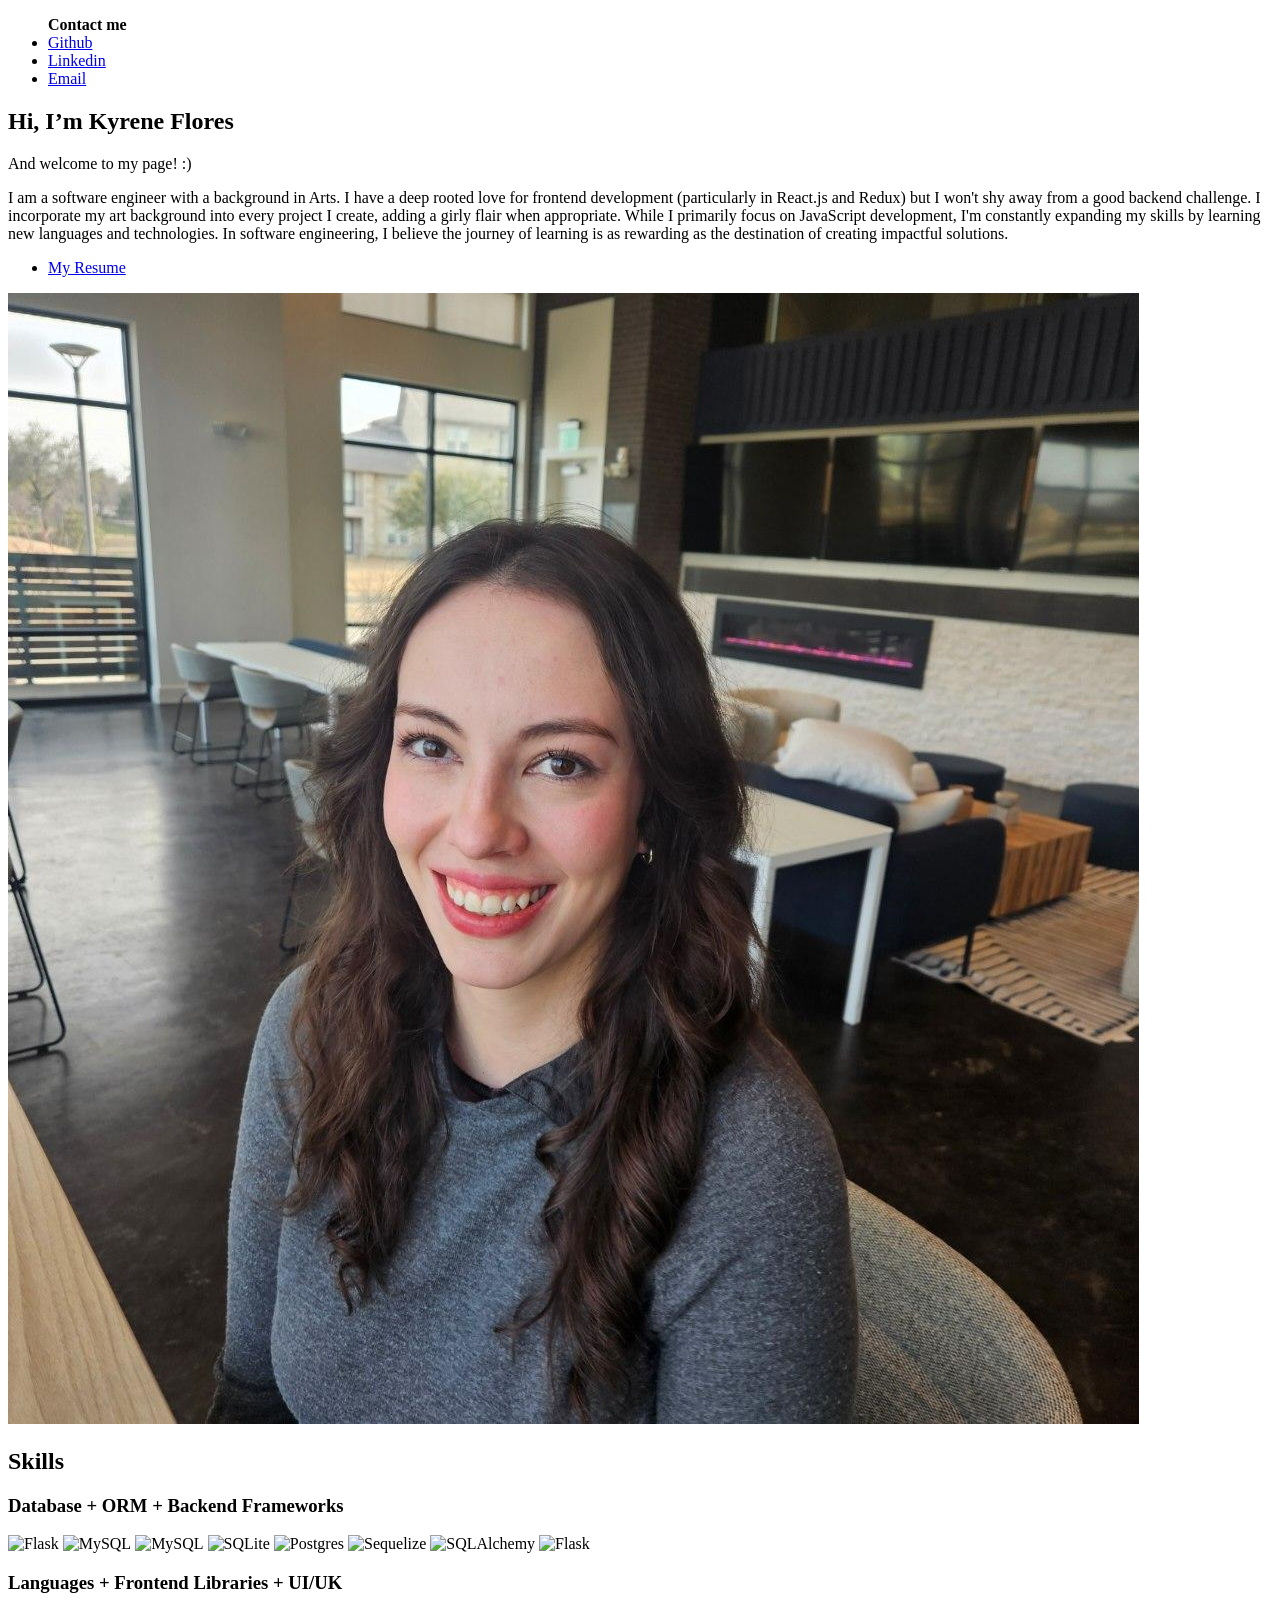
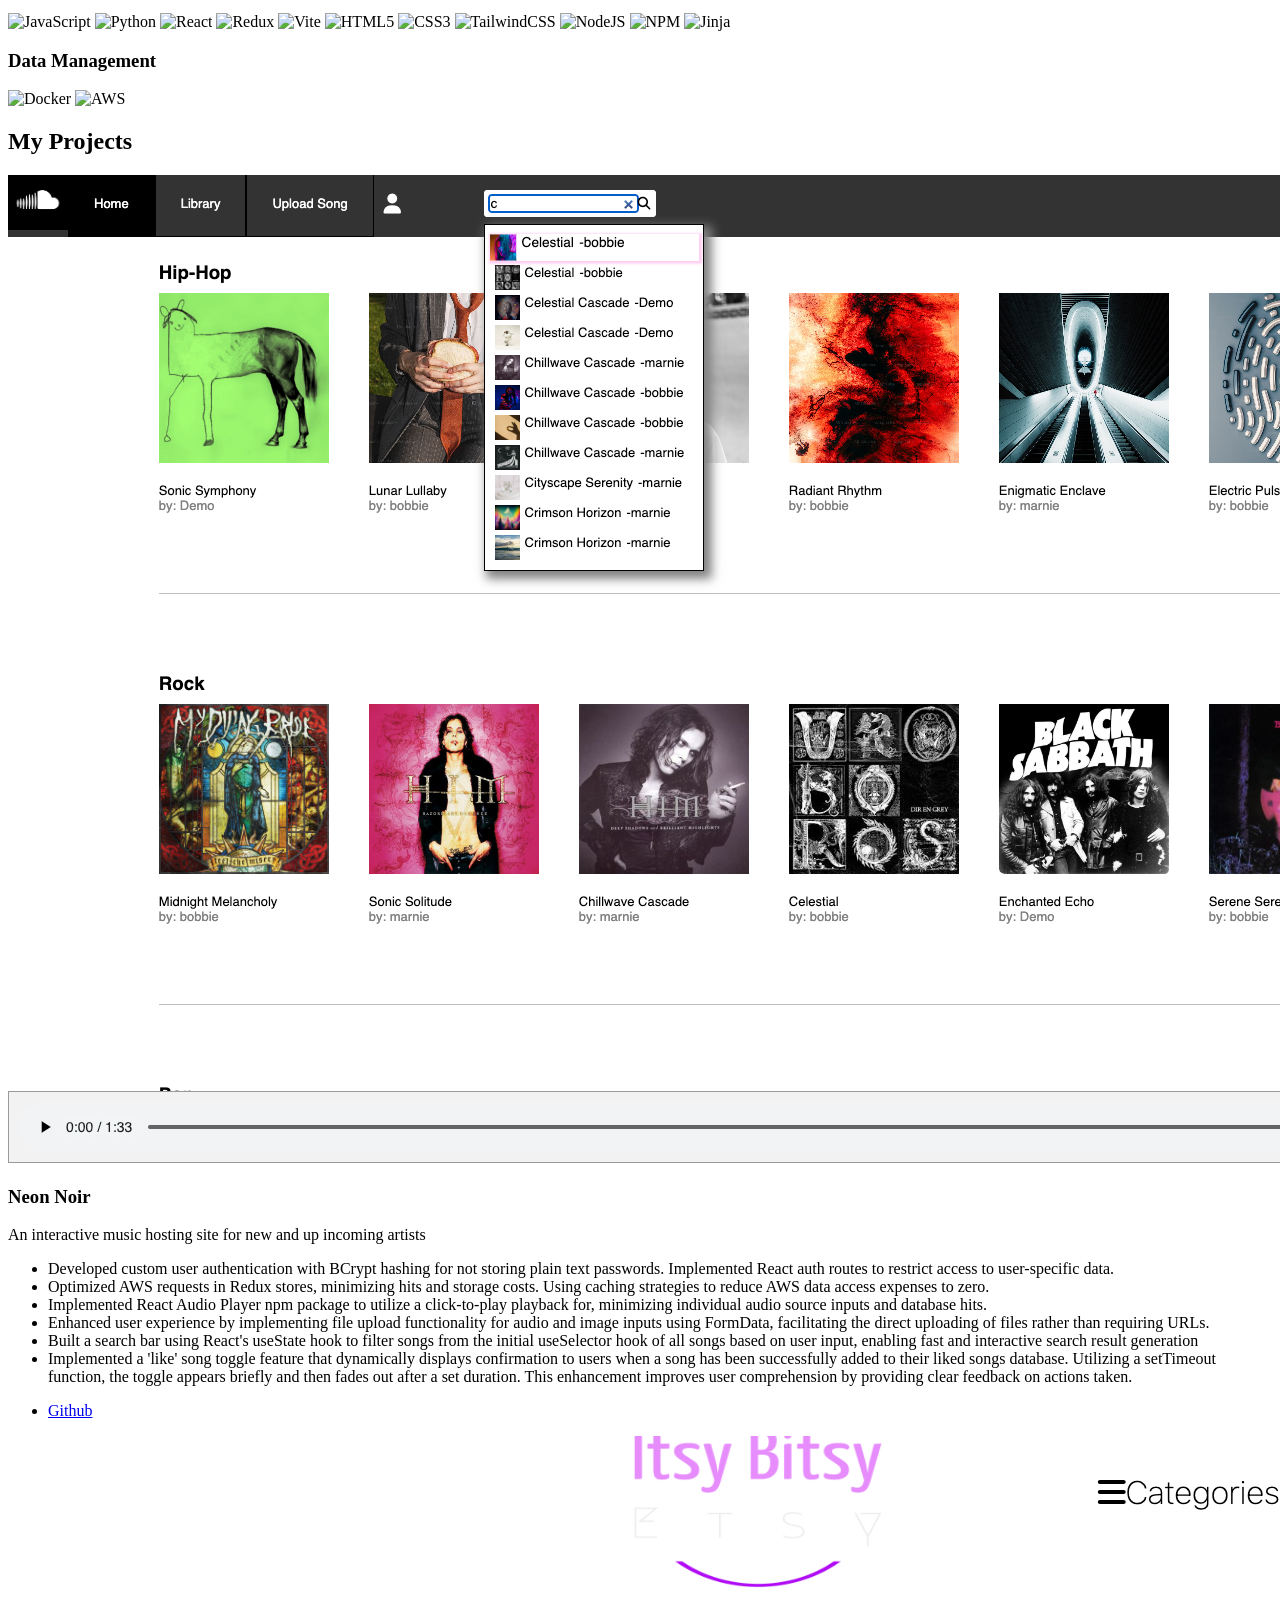
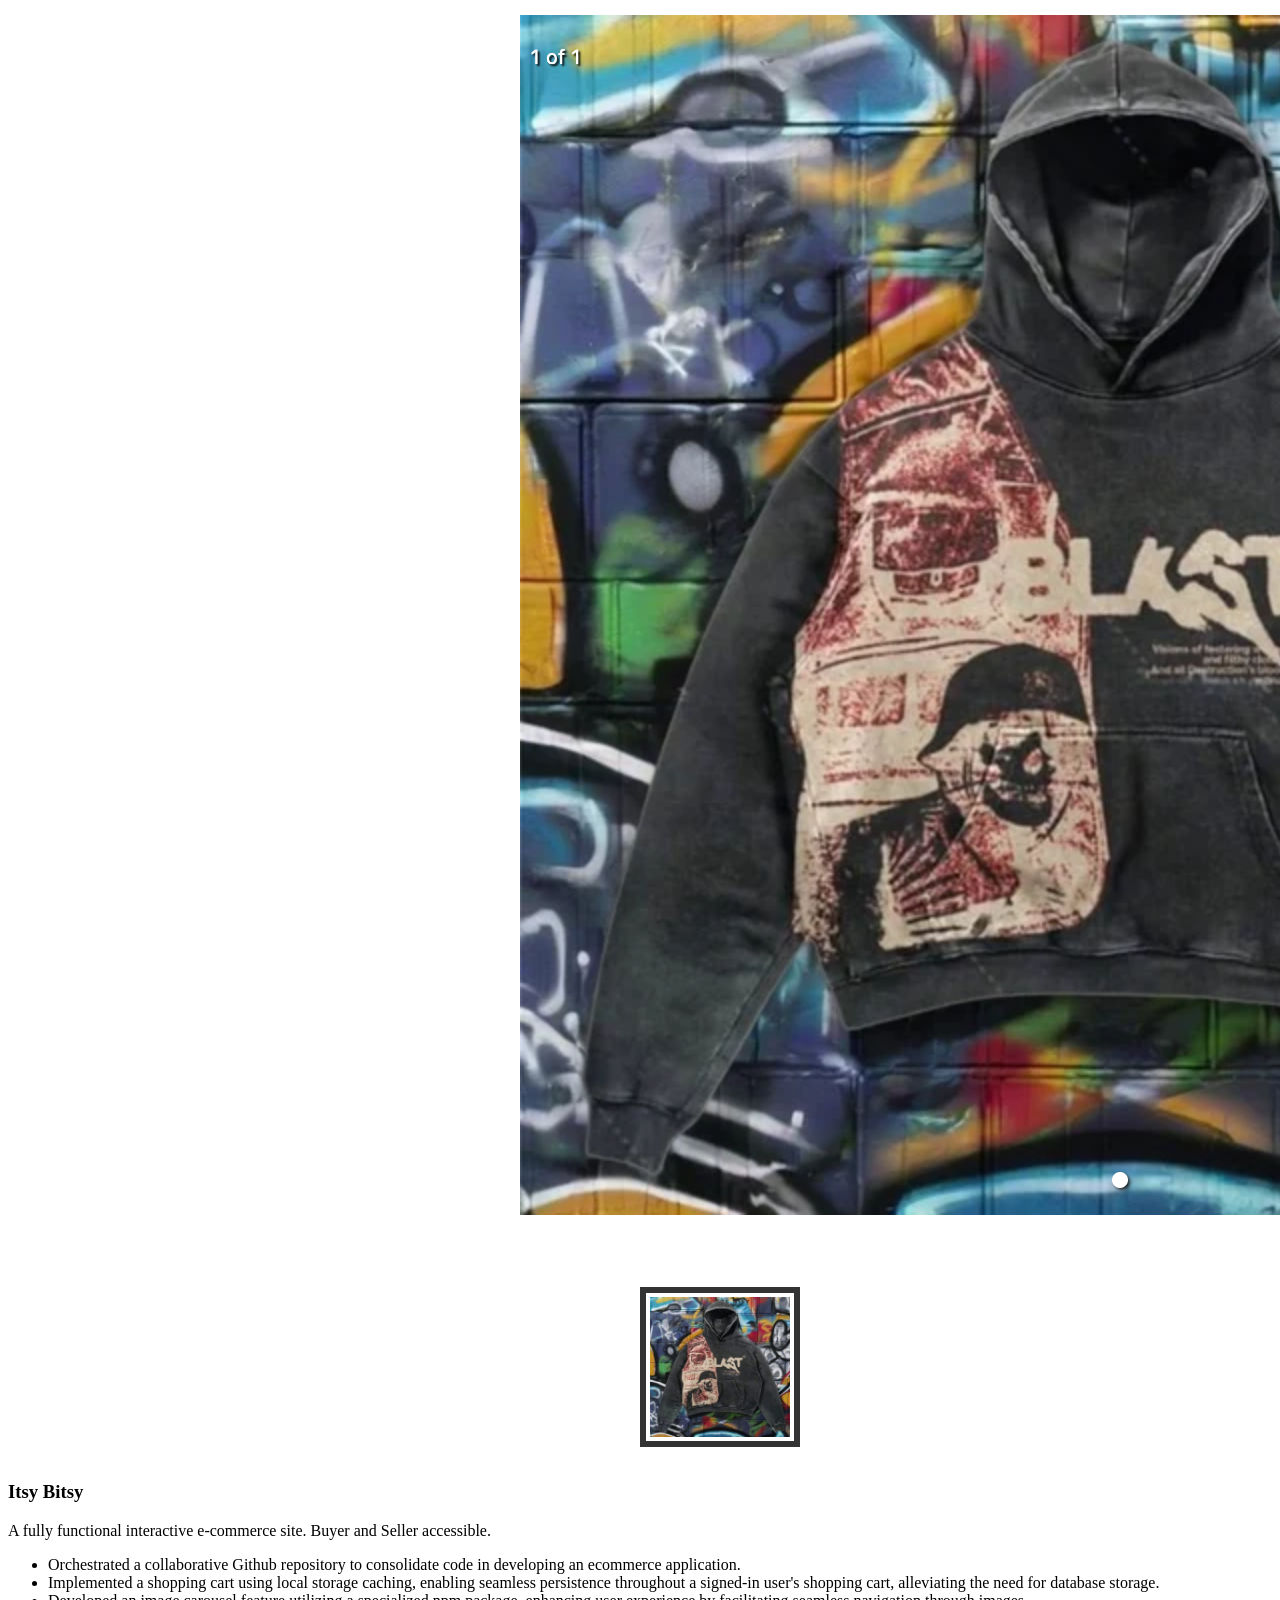
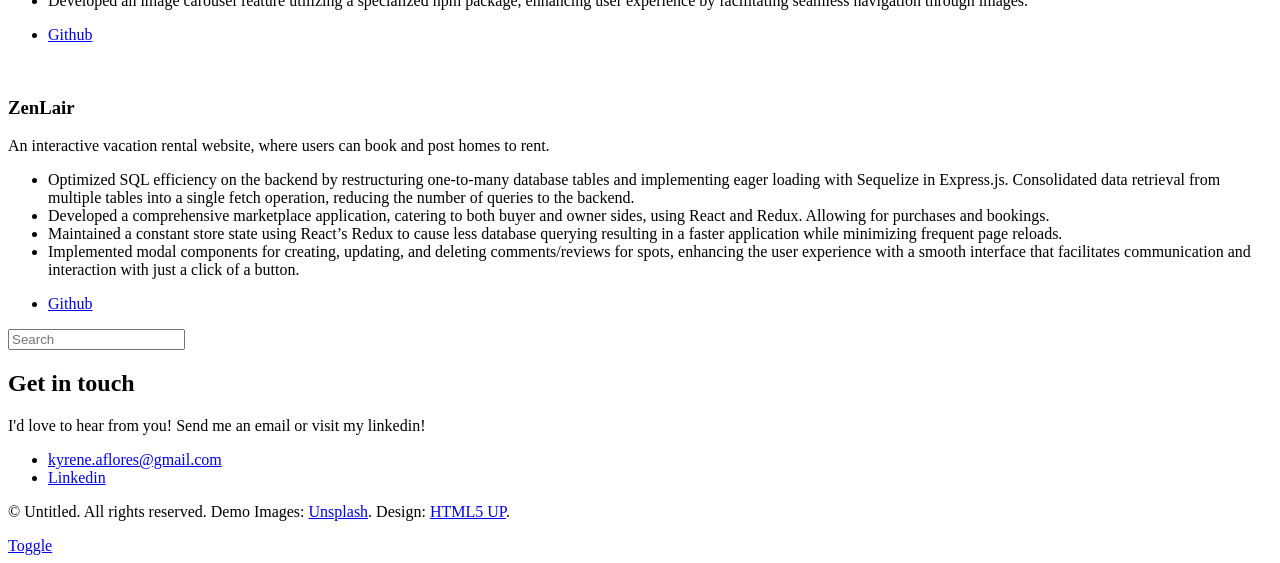
==== index.html @ fb5bd2eb "added bullet points to projects" ====
<!DOCTYPE html>
<!--
	Editorial by HTML5 UP
	html5up.net | @ajlkn
	Free for personal and commercial use under the CCA 3.0 license (html5up.net/license)
-->
<html>
  <head>
    <title>Editorial by HTML5 UP</title>
    <meta charset="utf-8" />
    <meta
      name="viewport"
      content="width=device-width, initial-scale=1, user-scalable=no"
    />
    <link rel="stylesheet" href="assets/css/main.css" />
  </head>
  <body class="is-preload">
    <!-- Wrapper -->
    <div id="wrapper">
      <!-- Main -->
      <div id="main">
        <div class="inner">
          <!-- Header -->
          <header id="header">
            <!-- <a href="index.html" class="logo"><strong>Editorial</strong> by HTML5 UP</a> -->
            <ul class="icons">
              <strong class="logo">Contact me</strong>
              <li>
                <a
                  href="https://github.com/KyreneAF"
                  target="_blank"
                  class="icon brands fa-github"
                  ><span class="label">Github</span></a
                >
              </li>
              <li>
                <a
                  href="https://www.linkedin.com/in/kyrene-flores-5870432a8/"
                  target="_blank"
                  class="icon brands fa-linkedin"
                  ><span class="label">Linkedin</span></a
                >
              </li>
              <li>
                <a
                  href="mailto:your_email@example.com"
                  class="icon brands fa-envelope"
                  ><span class="label">Email</span></a
                >
              </li>
              <!-- <li><a href="#" class="icon brands fa-medium-m"><span class="label">Medium</span></a></li> -->
            </ul>
          </header>

          <!-- Banner -->
          <section id="banner">
            <div class="content">
              <header>
                <h1>Hi, I’m Kyrene Flores<br /></h1>
                <p>And welcome to my page! :)</p>
              </header>
              <p>
                I am a software engineer with a background in Arts. I have a
                deep rooted love for frontend development (particularly in
                React.js and Redux) but I won't shy away from a good backend
                challenge. I incorporate my art background into every project I
                create, adding a girly flair when appropriate. While I primarily
                focus on JavaScript development, I'm constantly expanding my
                skills by learning new languages and technologies. In software
                engineering, I believe the journey of learning is as rewarding
                as the destination of creating impactful solutions.
              </p>
              <ul class="actions">
                <li>
                  <a
                    href="https://drive.google.com/file/d/1_Lqd1UcE2I9Y6oxI9OlGEyBiT3YoEU_7/view?usp=sharing"
                    target="_blank"
                    class="button big"
                    >My Resume</a
                  >
                </li>
              </ul>
            </div>
            <span class="image object">
              <img src="images/image000001.jpg" alt="" />
            </span>
          </section>

          <!-- Section -->
          <section>
            <header class="major">
              <h2>Skills</h2>
            </header>
            <div class="features">
              <article>
                <span class="icon fa-gem"></span>
                <div class="content">
                  <h3>Database + ORM + Backend Frameworks</h3>
                  <img
                    src="https://img.shields.io/badge/flask-%23000.svg?style=for-the-badge&logo=flask&logoColor=white"
                    alt="Flask"
                  />
                  <img
                    src="https://img.shields.io/badge/mysql-%2300f.svg?style=for-the-badge&logo=mysql&logoColor=white"
                    alt="MySQL"
                  />
                  <img
                    src="https://img.shields.io/badge/mysql-%2300f.svg?style=for-the-badge&logo=mysql&logoColor=white"
                    alt="MySQL"
                  />
                  <img
                    src="https://img.shields.io/badge/sqlite-%2307405e.svg?style=for-the-badge&logo=sqlite&logoColor=white"
                    alt="SQLite"
                  />
                  <img
                    src="https://img.shields.io/badge/postgres-%23316192.svg?style=for-the-badge&logo=postgresql&logoColor=white"
                    alt="Postgres"
                  />
                  <img
                    src="https://img.shields.io/badge/Sequelize-%2366afe9.svg?style=for-the-badge&logo=Sequelize&logoColor=white"
                    alt="Sequelize"
                  />
                  <img
                    src="https://img.shields.io/badge/SQLAlchemy-%2307405e.svg?style=for-the-badge&logo=SQLAlchemy&logoColor=white"
                    alt="SQLAlchemy"
                  />
                  <img
                    src="https://img.shields.io/badge/flask-%23000.svg?style=for-the-badge&logo=flask&logoColor=white"
                    alt="Flask"
                  />
                </div>
              </article>
              <article>
                <span class="icon solid fa-paper-plane"></span>
                <div class="content">
                  <h3>Languages + Frontend Libraries + UI/UK</h3>
                  <img
                    src="https://img.shields.io/badge/javascript-%23323330.svg?style=for-the-badge&logo=javascript&logoColor=%23F7DF1E"
                    alt="JavaScript"
                  />
                  <img
                    src="https://img.shields.io/badge/python-3670A0?style=for-the-badge&logo=python&logoColor=ffdd54"
                    alt="Python"
                  />
                  <img
                    src="https://img.shields.io/badge/react-%2320232a.svg?style=for-the-badge&logo=react&logoColor=%2361DAFB"
                    alt="React"
                  />
                  <img
                    src="https://img.shields.io/badge/redux-%23593d88.svg?style=for-the-badge&logo=redux&logoColor=white"
                    alt="Redux"
                  />
                  <img
                    src="https://img.shields.io/badge/vite-%23646CFF.svg?style=for-the-badge&logo=vite&logoColor=white"
                    alt="Vite"
                  />
                  <img
                    src="https://img.shields.io/badge/HTML5-%23E34F26.svg?style=for-the-badge&logo=HTML5&logoColor=white"
                    alt="HTML5"
                  />
                  <img
                    src="https://img.shields.io/badge/CSS3-%231572B6.svg?style=for-the-badge&logo=CSS3&logoColor=white"
                    alt="CSS3"
                  />
                  <img
                    src="https://img.shields.io/badge/tailwindcss-%2338B2AC.svg?style=for-the-badge&logo=tailwind-css&logoColor=white"
                    alt="TailwindCSS"
                  />
                  <img
                    src="https://img.shields.io/badge/node.js-6DA55F?style=for-the-badge&logo=node.js&logoColor=white"
                    alt="NodeJS"
                  />
                  <img
                    src="https://img.shields.io/badge/NPM-%23CB3837.svg?style=for-the-badge&logo=npm&logoColor=white"
                    alt="NPM"
                  />
                  <img
                    src="https://img.shields.io/badge/jinja-white.svg?style=for-the-badge&logo=jinja&logoColor=black"
                    alt="Jinja"
                  />
                </div>
              </article>
              <article>
                <span class="icon solid fa-rocket"></span>
                <div class="content">
                  <h3>Data Management</h3>
                  <img
                    src="https://img.shields.io/badge/docker-%230db7ed.svg?style=for-the-badge&logo=docker&logoColor=white"
                    alt="Docker"
                  />
                  <img
                    src="https://img.shields.io/badge/AWS-%23FF9900.svg?style=for-the-badge&logo=amazon-aws&logoColor=white"
                    alt="AWS"
                  />
                </div>
              </article>
              <article>
                <span class="icon solid fa-signal"></span>
                <div class="content">
                  <!-- <h3>Future languages</h3>
												<p>Aenean ornare velit lacus, ac varius enim lorem ullamcorper dolore. Proin aliquam facilisis ante interdum. Sed nulla amet lorem feugiat tempus aliquam.</p> -->
                </div>
              </article>
            </div>
          </section>

          <!-- Section -->
          <section>
            <header class="major">
              <h2>My Projects</h2>
            </header>
            <div class="posts">
              <article>
                <a
                  href="https://neon-noir.onrender.com/"
                  target="_blank"
                  class="image"
                  ><img
                    src="images/Screenshot 2024-02-23 at 12.04.07 PM.png"
                    alt=""
                /></a>
                <h3>Neon Noir</h3>
                <p>
                  An interactive music hosting site for new and up incoming
                  artists
                </p>
                <ul>
                  <li>
                    Developed custom user authentication with BCrypt hashing for
                    not storing plain text passwords. Implemented React auth
                    routes to restrict access to user-specific data.
                  </li>
                  <li>
                    Optimized AWS requests in Redux stores, minimizing hits and
                    storage costs. Using caching strategies to reduce AWS data
                    access expenses to zero.
                  </li>
                  <li>
                    Implemented React Audio Player npm package to utilize a
                    click-to-play playback for, minimizing individual audio
                    source inputs and database hits.
                  </li>
                  <li>
                    Enhanced user experience by implementing file upload
                    functionality for audio and image inputs using FormData,
                    facilitating the direct uploading of files rather than
                    requiring URLs.
                  </li>
                  <li>
                    Built a search bar using React's useState hook to filter
                    songs from the initial useSelector hook of all songs based
                    on user input, enabling fast and interactive search result
                    generation
                  </li>
                  <li>
                    Implemented a 'like' song toggle feature that dynamically
                    displays confirmation to users when a song has been
                    successfully added to their liked songs database. Utilizing
                    a setTimeout function, the toggle appears briefly and then
                    fades out after a set duration. This enhancement improves
                    user comprehension by providing clear feedback on actions
                    taken.
                  </li>
                </ul>
                <ul class="actions">
                  <li>
                    <a
                      href="https://github.com/KyreneAF/Neon-Noir"
                      target="_blank"
                      class="button"
                      >Github</a
                    >
                  </li>
                </ul>
              </article>
              <article>
                <a
                  href="https://itsy-bitsy.onrender.com/"
                  target="_blank"
                  class="image"
                  ><img
                    src="images/Screenshot 2024-02-22 at 9.26.06 AM.png"
                    alt=""
                /></a>
                <h3>Itsy Bitsy</h3>
                <p>
                  A fully functional interactive e-commerce site. Buyer and
                  Seller accessible.
                </p>
                <ul>
                  <li>
                    Orchestrated a collaborative Github repository to
                    consolidate code in developing an ecommerce application.
                  </li>
                  <li>
                    Implemented a shopping cart using local storage caching,
                    enabling seamless persistence throughout a signed-in user's
                    shopping cart, alleviating the need for database storage.
                  </li>
                  <li>
                    Developed an image carousel feature utilizing a specialized
                    npm package, enhancing user experience by facilitating
                    seamless navigation through images.
                  </li>
                </ul>
                <ul class="actions">
                  <li>
                    <a
                      href="https://github.com/Bobarn/Itsy_Bitsy"
                      target="_blank"
                      class="button"
                      >Github</a
                    >
                  </li>
                </ul>
              </article>
              <article>
                <a
                  href="https://zenlair.onrender.com/"
                  target="_blank"
                  class="image"
                  ><img
                    src="images/Screenshot 2024-02-22 at 9.27.34 AM.png"
                    alt=""
                /></a>
                <h3>ZenLair</h3>
                <p>
                  An interactive vacation rental website, where users can book
                  and post homes to rent.
                </p>
                <ul>
                  <li>
                    Optimized SQL efficiency on the backend by restructuring
                    one-to-many database tables and implementing eager loading
                    with Sequelize in Express.js. Consolidated data retrieval
                    from multiple tables into a single fetch operation, reducing
                    the number of queries to the backend.
                  </li>
                  <li>
                    Developed a comprehensive marketplace application, catering
                    to both buyer and owner sides, using React and Redux.
                    Allowing for purchases and bookings.
                  </li>
                  <li>
                    Maintained a constant store state using React’s Redux to
                    cause less database querying resulting in a faster
                    application while minimizing frequent page reloads.
                  </li>
                  <li>
                    Implemented modal components for creating, updating, and
                    deleting comments/reviews for spots, enhancing the user
                    experience with a smooth interface that facilitates
                    communication and interaction with just a click of a button.
                  </li>
                </ul>
                <ul class="actions">
                  <li>
                    <a
                      href="https://github.com/KyreneAF/API-Project-1.git"
                      target="_blank"
                      class="button"
                      >Github</a
                    >
                  </li>
                </ul>
              </article>
              <!-- <article>
											<a href="#" class="image"><img src="images/pic04.jpg" alt="" /></a>
											<h3>Sed etiam facilis</h3>
											<p>Aenean ornare velit lacus, ac varius enim lorem ullamcorper dolore. Proin aliquam facilisis ante interdum. Sed nulla amet lorem feugiat tempus aliquam.</p>
											<ul class="actions">
												<li><a href="#" class="button">More</a></li>
											</ul>
										</article>
										<article>
											<a href="#" class="image"><img src="images/pic05.jpg" alt="" /></a>
											<h3>Feugiat lorem aenean</h3>
											<p>Aenean ornare velit lacus, ac varius enim lorem ullamcorper dolore. Proin aliquam facilisis ante interdum. Sed nulla amet lorem feugiat tempus aliquam.</p>
											<ul class="actions">
												<li><a href="#" class="button">More</a></li>
											</ul>
										</article>
										<article>
											<a href="#" class="image"><img src="images/pic06.jpg" alt="" /></a>
											<h3>Amet varius aliquam</h3>
											<p>Aenean ornare velit lacus, ac varius enim lorem ullamcorper dolore. Proin aliquam facilisis ante interdum. Sed nulla amet lorem feugiat tempus aliquam.</p>
											<ul class="actions">
												<li><a href="#" class="button">More</a></li>
											</ul>
										</article> -->
            </div>
          </section>
        </div>
      </div>

      <!-- Sidebar -->
      <div id="sidebar">
        <div class="inner">
          <!-- Search -->
          <section id="search" class="alt">
            <form method="post" action="#">
              <input type="text" name="query" id="query" placeholder="Search" />
            </form>
          </section>

          <!-- Menu -->
          <!-- <nav id="menu">
									<header class="major">
										<h2>Menu</h2>
									</header>
									<ul>
										<li><a href="index.html">Homepage</a></li>
										<li><a href="generic.html">Generic</a></li>
										<li><a href="elements.html">Elements</a></li>
										<li>
											<span class="opener">Submenu</span>
											<ul>
												<li><a href="#">Lorem Dolor</a></li>
												<li><a href="#">Ipsum Adipiscing</a></li>
												<li><a href="#">Tempus Magna</a></li>
												<li><a href="#">Feugiat Veroeros</a></li>
											</ul>
										</li>
										<li><a href="#">Etiam Dolore</a></li>
										<li><a href="#">Adipiscing</a></li>
										<li>
											<span class="opener">Another Submenu</span>
											<ul>
												<li><a href="#">Lorem Dolor</a></li>
												<li><a href="#">Ipsum Adipiscing</a></li>
												<li><a href="#">Tempus Magna</a></li>
												<li><a href="#">Feugiat Veroeros</a></li>
											</ul>
										</li>
										<li><a href="#">Maximus Erat</a></li>
										<li><a href="#">Sapien Mauris</a></li>
										<li><a href="#">Amet Lacinia</a></li>
									</ul>
								</nav> -->

          <!-- Section -->
          <!-- <section>
									<header class="major">
										<h2>Ante interdum</h2>
									</header>
									<div class="mini-posts">
										<article>
											<a href="#" class="image"><img src="images/pic07.jpg" alt="" /></a>
											<p>Aenean ornare velit lacus, ac varius enim lorem ullamcorper dolore aliquam.</p>
										</article>
										<article>
											<a href="#" class="image"><img src="images/pic08.jpg" alt="" /></a>
											<p>Aenean ornare velit lacus, ac varius enim lorem ullamcorper dolore aliquam.</p>
										</article>
										<article>
											<a href="#" class="image"><img src="images/pic09.jpg" alt="" /></a>
											<p>Aenean ornare velit lacus, ac varius enim lorem ullamcorper dolore aliquam.</p>
										</article>
									</div>
									<ul class="actions">
										<li><a href="#" class="button">More</a></li>
									</ul>
								</section> -->

          <!-- Section -->
          <section>
            <header class="major">
              <h2>Get in touch</h2>
            </header>
            <p>
              I'd love to hear from you! Send me an email or visit my linkedin!
            </p>
            <ul class="contact">
              <li class="icon solid fa-envelope">
                <a href="mailto:kyrene.aflores@gmail.com"
                  >kyrene.aflores@gmail.com</a
                >
              </li>
              <li class="icon solid fa-linkedin">
                <a href="https://www.linkedin.com/in/kyrene-flores-5870432a8/"
                  >Linkedin</a
                >
              </li>
              <!-- <li class="icon solid fa-home">1234 Somewhere Road #8254<br />
										Nashville, TN 00000-0000</li> -->
            </ul>
          </section>

          <!-- Footer -->
          <footer id="footer">
            <p class="copyright">
              &copy; Untitled. All rights reserved. Demo Images:
              <a href="https://unsplash.com">Unsplash</a>. Design:
              <a href="https://html5up.net">HTML5 UP</a>.
            </p>
          </footer>
        </div>
      </div>
    </div>

    <!-- Scripts -->
    <script src="assets/js/jquery.min.js"></script>
    <script src="assets/js/browser.min.js"></script>
    <script src="assets/js/breakpoints.min.js"></script>
    <script src="assets/js/util.js"></script>
    <script src="assets/js/main.js"></script>
  </body>
</html>
---- assets/css/main.css ----
@import url(fontawesome-all.min.css);
@import url("https://fonts.googleapis.com/css?family=Open+Sans:400,600,400italic,600italic|Roboto+Slab:400,700");
/*
	Editorial by HTML5 UP
	html5up.net | @ajlkn
	Free for personal and commercial use under the CCA 3.0 license (html5up.net/license)
*/
html, body, div, span, applet, object,
iframe, h1, h2, h3, h4, h5, h6, p, blockquote,
pre, a, abbr, acronym, address, big, cite,
code, del, dfn, em, img, ins, kbd, q, s, samp,
small, strike, strong, sub, sup, tt, var, b,
u, i, center, dl, dt, dd, ol, ul, li, fieldset,
form, label, legend, table, caption, tbody,
tfoot, thead, tr, th, td, article, aside,
canvas, details, embed, figure, figcaption,
footer, header, hgroup, menu, nav, output, ruby,
section, summary, time, mark, audio, video {
  margin: 0;
  padding: 0;
  border: 0;
  font-size: 100%;
  font: inherit;
  vertical-align: baseline; }

article, aside, details, figcaption, figure,
footer, header, hgroup, menu, nav, section {
  display: block; }

body {
  line-height: 1; }

ol, ul {
  list-style: none; }

blockquote, q {
  quotes: none; }
  blockquote:before, blockquote:after, q:before, q:after {
    content: '';
    content: none; }

table {
  border-collapse: collapse;
  border-spacing: 0; }

body {
  -webkit-text-size-adjust: none; }

mark {
  background-color: transparent;
  color: inherit; }

input::-moz-focus-inner {
  border: 0;
  padding: 0; }

input, select, textarea {
  -moz-appearance: none;
  -webkit-appearance: none;
  -ms-appearance: none;
  appearance: none; }

/* Basic */
@-ms-viewport {
  width: device-width; }

body {
  -ms-overflow-style: scrollbar; }

@media screen and (max-width: 480px) {
  html, body {
    min-width: 320px; } }

html {
  box-sizing: border-box; }

*, *:before, *:after {
  box-sizing: inherit; }

body {
  background: #ffffff; }
  body.is-preload *, body.is-preload *:before, body.is-preload *:after, body.is-resizing *, body.is-resizing *:before, body.is-resizing *:after {
    -moz-animation: none !important;
    -webkit-animation: none !important;
    -ms-animation: none !important;
    animation: none !important;
    -moz-transition: none !important;
    -webkit-transition: none !important;
    -ms-transition: none !important;
    transition: none !important; }

/* Type */
body, input, select, textarea {
  color: #7f888f;
  font-family: "Open Sans", sans-serif;
  font-size: 13pt;
  font-weight: 400;
  line-height: 1.65; }
  @media screen and (max-width: 1680px) {
    body, input, select, textarea {
      font-size: 11pt; } }
  @media screen and (max-width: 1280px) {
    body, input, select, textarea {
      font-size: 10pt; } }
  @media screen and (max-width: 360px) {
    body, input, select, textarea {
      font-size: 9pt; } }

a {
  -moz-transition: color 0.2s ease-in-out, border-bottom-color 0.2s ease-in-out;
  -webkit-transition: color 0.2s ease-in-out, border-bottom-color 0.2s ease-in-out;
  -ms-transition: color 0.2s ease-in-out, border-bottom-color 0.2s ease-in-out;
  transition: color 0.2s ease-in-out, border-bottom-color 0.2s ease-in-out;
  border-bottom: dotted 1px;
  color: #f56a6a;
  text-decoration: none; }
  a:hover {
    border-bottom-color: #f56a6a;
    color: #f56a6a !important; }
    a:hover strong {
      color: inherit; }

strong, b {
  color: #3d4449;
  font-weight: 600; }

em, i {
  font-style: italic; }

p {
  margin: 0 0 2em 0; }

h1, h2, h3, h4, h5, h6 {
  color: #3d4449;
  font-family: "Roboto Slab", serif;
  font-weight: 700;
  line-height: 1.5;
  margin: 0 0 1em 0; }
  h1 a, h2 a, h3 a, h4 a, h5 a, h6 a {
    color: inherit;
    text-decoration: none;
    border-bottom: 0; }

h1 {
  font-size: 4em;
  margin: 0 0 0.5em 0;
  line-height: 1.3; }

h2 {
  font-size: 1.75em; }

h3 {
  font-size: 1.25em; }

h4 {
  font-size: 1.1em; }

h5 {
  font-size: 0.9em; }

h6 {
  font-size: 0.7em; }

@media screen and (max-width: 1680px) {
  h1 {
    font-size: 3.5em; } }

@media screen and (max-width: 980px) {
  h1 {
    font-size: 3.25em; } }

@media screen and (max-width: 736px) {
  h1 {
    font-size: 2em;
    line-height: 1.4; }
  h2 {
    font-size: 1.5em; } }

sub {
  font-size: 0.8em;
  position: relative;
  top: 0.5em; }

sup {
  font-size: 0.8em;
  position: relative;
  top: -0.5em; }

blockquote {
  border-left: solid 3px rgba(210, 215, 217, 0.75);
  font-style: italic;
  margin: 0 0 2em 0;
  padding: 0.5em 0 0.5em 2em; }

code {
  background: rgba(230, 235, 237, 0.25);
  border-radius: 0.375em;
  border: solid 1px rgba(210, 215, 217, 0.75);
  font-family: "Courier New", monospace;
  font-size: 0.9em;
  margin: 0 0.25em;
  padding: 0.25em 0.65em; }

pre {
  -webkit-overflow-scrolling: touch;
  font-family: "Courier New", monospace;
  font-size: 0.9em;
  margin: 0 0 2em 0; }
  pre code {
    display: block;
    line-height: 1.75;
    padding: 1em 1.5em;
    overflow-x: auto; }

hr {
  border: 0;
  border-bottom: solid 1px rgba(210, 215, 217, 0.75);
  margin: 2em 0; }
  hr.major {
    margin: 3em 0; }

.align-left {
  text-align: left; }

.align-center {
  text-align: center; }

.align-right {
  text-align: right; }

/* Row */
.row {
  display: flex;
  flex-wrap: wrap;
  box-sizing: border-box;
  align-items: stretch; }
  .row > * {
    box-sizing: border-box; }
  .row.gtr-uniform > * > :last-child {
    margin-bottom: 0; }
  .row.aln-left {
    justify-content: flex-start; }
  .row.aln-center {
    justify-content: center; }
  .row.aln-right {
    justify-content: flex-end; }
  .row.aln-top {
    align-items: flex-start; }
  .row.aln-middle {
    align-items: center; }
  .row.aln-bottom {
    align-items: flex-end; }
  .row > .imp {
    order: -1; }
  .row > .col-1 {
    width: 8.33333%; }
  .row > .off-1 {
    margin-left: 8.33333%; }
  .row > .col-2 {
    width: 16.66667%; }
  .row > .off-2 {
    margin-left: 16.66667%; }
  .row > .col-3 {
    width: 25%; }
  .row > .off-3 {
    margin-left: 25%; }
  .row > .col-4 {
    width: 33.33333%; }
  .row > .off-4 {
    margin-left: 33.33333%; }
  .row > .col-5 {
    width: 41.66667%; }
  .row > .off-5 {
    margin-left: 41.66667%; }
  .row > .col-6 {
    width: 50%; }
  .row > .off-6 {
    margin-left: 50%; }
  .row > .col-7 {
    width: 58.33333%; }
  .row > .off-7 {
    margin-left: 58.33333%; }
  .row > .col-8 {
    width: 66.66667%; }
  .row > .off-8 {
    margin-left: 66.66667%; }
  .row > .col-9 {
    width: 75%; }
  .row > .off-9 {
    margin-left: 75%; }
  .row > .col-10 {
    width: 83.33333%; }
  .row > .off-10 {
    margin-left: 83.33333%; }
  .row > .col-11 {
    width: 91.66667%; }
  .row > .off-11 {
    margin-left: 91.66667%; }
  .row > .col-12 {
    width: 100%; }
  .row > .off-12 {
    margin-left: 100%; }
  .row.gtr-0 {
    margin-top: 0;
    margin-left: 0em; }
    .row.gtr-0 > * {
      padding: 0 0 0 0em; }
    .row.gtr-0.gtr-uniform {
      margin-top: 0em; }
      .row.gtr-0.gtr-uniform > * {
        padding-top: 0em; }
  .row.gtr-25 {
    margin-top: 0;
    margin-left: -0.375em; }
    .row.gtr-25 > * {
      padding: 0 0 0 0.375em; }
    .row.gtr-25.gtr-uniform {
      margin-top: -0.375em; }
      .row.gtr-25.gtr-uniform > * {
        padding-top: 0.375em; }
  .row.gtr-50 {
    margin-top: 0;
    margin-left: -0.75em; }
    .row.gtr-50 > * {
      padding: 0 0 0 0.75em; }
    .row.gtr-50.gtr-uniform {
      margin-top: -0.75em; }
      .row.gtr-50.gtr-uniform > * {
        padding-top: 0.75em; }
  .row {
    margin-top: 0;
    margin-left: -1.5em; }
    .row > * {
      padding: 0 0 0 1.5em; }
    .row.gtr-uniform {
      margin-top: -1.5em; }
      .row.gtr-uniform > * {
        padding-top: 1.5em; }
  .row.gtr-150 {
    margin-top: 0;
    margin-left: -2.25em; }
    .row.gtr-150 > * {
      padding: 0 0 0 2.25em; }
    .row.gtr-150.gtr-uniform {
      margin-top: -2.25em; }
      .row.gtr-150.gtr-uniform > * {
        padding-top: 2.25em; }
  .row.gtr-200 {
    margin-top: 0;
    margin-left: -3em; }
    .row.gtr-200 > * {
      padding: 0 0 0 3em; }
    .row.gtr-200.gtr-uniform {
      margin-top: -3em; }
      .row.gtr-200.gtr-uniform > * {
        padding-top: 3em; }
  @media screen and (max-width: 1680px) {
    .row {
      display: flex;
      flex-wrap: wrap;
      box-sizing: border-box;
      align-items: stretch; }
      .row > * {
        box-sizing: border-box; }
      .row.gtr-uniform > * > :last-child {
        margin-bottom: 0; }
      .row.aln-left {
        justify-content: flex-start; }
      .row.aln-center {
        justify-content: center; }
      .row.aln-right {
        justify-content: flex-end; }
      .row.aln-top {
        align-items: flex-start; }
      .row.aln-middle {
        align-items: center; }
      .row.aln-bottom {
        align-items: flex-end; }
      .row > .imp-xlarge {
        order: -1; }
      .row > .col-1-xlarge {
        width: 8.33333%; }
      .row > .off-1-xlarge {
        margin-left: 8.33333%; }
      .row > .col-2-xlarge {
        width: 16.66667%; }
      .row > .off-2-xlarge {
        margin-left: 16.66667%; }
      .row > .col-3-xlarge {
        width: 25%; }
      .row > .off-3-xlarge {
        margin-left: 25%; }
      .row > .col-4-xlarge {
        width: 33.33333%; }
      .row > .off-4-xlarge {
        margin-left: 33.33333%; }
      .row > .col-5-xlarge {
        width: 41.66667%; }
      .row > .off-5-xlarge {
        margin-left: 41.66667%; }
      .row > .col-6-xlarge {
        width: 50%; }
      .row > .off-6-xlarge {
        margin-left: 50%; }
      .row > .col-7-xlarge {
        width: 58.33333%; }
      .row > .off-7-xlarge {
        margin-left: 58.33333%; }
      .row > .col-8-xlarge {
        width: 66.66667%; }
      .row > .off-8-xlarge {
        margin-left: 66.66667%; }
      .row > .col-9-xlarge {
        width: 75%; }
      .row > .off-9-xlarge {
        margin-left: 75%; }
      .row > .col-10-xlarge {
        width: 83.33333%; }
      .row > .off-10-xlarge {
        margin-left: 83.33333%; }
      .row > .col-11-xlarge {
        width: 91.66667%; }
      .row > .off-11-xlarge {
        margin-left: 91.66667%; }
      .row > .col-12-xlarge {
        width: 100%; }
      .row > .off-12-xlarge {
        margin-left: 100%; }
      .row.gtr-0 {
        margin-top: 0;
        margin-left: 0em; }
        .row.gtr-0 > * {
          padding: 0 0 0 0em; }
        .row.gtr-0.gtr-uniform {
          margin-top: 0em; }
          .row.gtr-0.gtr-uniform > * {
            padding-top: 0em; }
      .row.gtr-25 {
        margin-top: 0;
        margin-left: -0.375em; }
        .row.gtr-25 > * {
          padding: 0 0 0 0.375em; }
        .row.gtr-25.gtr-uniform {
          margin-top: -0.375em; }
          .row.gtr-25.gtr-uniform > * {
            padding-top: 0.375em; }
      .row.gtr-50 {
        margin-top: 0;
        margin-left: -0.75em; }
        .row.gtr-50 > * {
          padding: 0 0 0 0.75em; }
        .row.gtr-50.gtr-uniform {
          margin-top: -0.75em; }
          .row.gtr-50.gtr-uniform > * {
            padding-top: 0.75em; }
      .row {
        margin-top: 0;
        margin-left: -1.5em; }
        .row > * {
          padding: 0 0 0 1.5em; }
        .row.gtr-uniform {
          margin-top: -1.5em; }
          .row.gtr-uniform > * {
            padding-top: 1.5em; }
      .row.gtr-150 {
        margin-top: 0;
        margin-left: -2.25em; }
        .row.gtr-150 > * {
          padding: 0 0 0 2.25em; }
        .row.gtr-150.gtr-uniform {
          margin-top: -2.25em; }
          .row.gtr-150.gtr-uniform > * {
            padding-top: 2.25em; }
      .row.gtr-200 {
        margin-top: 0;
        margin-left: -3em; }
        .row.gtr-200 > * {
          padding: 0 0 0 3em; }
        .row.gtr-200.gtr-uniform {
          margin-top: -3em; }
          .row.gtr-200.gtr-uniform > * {
            padding-top: 3em; } }
  @media screen and (max-width: 1280px) {
    .row {
      display: flex;
      flex-wrap: wrap;
      box-sizing: border-box;
      align-items: stretch; }
      .row > * {
        box-sizing: border-box; }
      .row.gtr-uniform > * > :last-child {
        margin-bottom: 0; }
      .row.aln-left {
        justify-content: flex-start; }
      .row.aln-center {
        justify-content: center; }
      .row.aln-right {
        justify-content: flex-end; }
      .row.aln-top {
        align-items: flex-start; }
      .row.aln-middle {
        align-items: center; }
      .row.aln-bottom {
        align-items: flex-end; }
      .row > .imp-large {
        order: -1; }
      .row > .col-1-large {
        width: 8.33333%; }
      .row > .off-1-large {
        margin-left: 8.33333%; }
      .row > .col-2-large {
        width: 16.66667%; }
      .row > .off-2-large {
        margin-left: 16.66667%; }
      .row > .col-3-large {
        width: 25%; }
      .row > .off-3-large {
        margin-left: 25%; }
      .row > .col-4-large {
        width: 33.33333%; }
      .row > .off-4-large {
        margin-left: 33.33333%; }
      .row > .col-5-large {
        width: 41.66667%; }
      .row > .off-5-large {
        margin-left: 41.66667%; }
      .row > .col-6-large {
        width: 50%; }
      .row > .off-6-large {
        margin-left: 50%; }
      .row > .col-7-large {
        width: 58.33333%; }
      .row > .off-7-large {
        margin-left: 58.33333%; }
      .row > .col-8-large {
        width: 66.66667%; }
      .row > .off-8-large {
        margin-left: 66.66667%; }
      .row > .col-9-large {
        width: 75%; }
      .row > .off-9-large {
        margin-left: 75%; }
      .row > .col-10-large {
        width: 83.33333%; }
      .row > .off-10-large {
        margin-left: 83.33333%; }
      .row > .col-11-large {
        width: 91.66667%; }
      .row > .off-11-large {
        margin-left: 91.66667%; }
      .row > .col-12-large {
        width: 100%; }
      .row > .off-12-large {
        margin-left: 100%; }
      .row.gtr-0 {
        margin-top: 0;
        margin-left: 0em; }
        .row.gtr-0 > * {
          padding: 0 0 0 0em; }
        .row.gtr-0.gtr-uniform {
          margin-top: 0em; }
          .row.gtr-0.gtr-uniform > * {
            padding-top: 0em; }
      .row.gtr-25 {
        margin-top: 0;
        margin-left: -0.375em; }
        .row.gtr-25 > * {
          padding: 0 0 0 0.375em; }
        .row.gtr-25.gtr-uniform {
          margin-top: -0.375em; }
          .row.gtr-25.gtr-uniform > * {
            padding-top: 0.375em; }
      .row.gtr-50 {
        margin-top: 0;
        margin-left: -0.75em; }
        .row.gtr-50 > * {
          padding: 0 0 0 0.75em; }
        .row.gtr-50.gtr-uniform {
          margin-top: -0.75em; }
          .row.gtr-50.gtr-uniform > * {
            padding-top: 0.75em; }
      .row {
        margin-top: 0;
        margin-left: -1.5em; }
        .row > * {
          padding: 0 0 0 1.5em; }
        .row.gtr-uniform {
          margin-top: -1.5em; }
          .row.gtr-uniform > * {
            padding-top: 1.5em; }
      .row.gtr-150 {
        margin-top: 0;
        margin-left: -2.25em; }
        .row.gtr-150 > * {
          padding: 0 0 0 2.25em; }
        .row.gtr-150.gtr-uniform {
          margin-top: -2.25em; }
          .row.gtr-150.gtr-uniform > * {
            padding-top: 2.25em; }
      .row.gtr-200 {
        margin-top: 0;
        margin-left: -3em; }
        .row.gtr-200 > * {
          padding: 0 0 0 3em; }
        .row.gtr-200.gtr-uniform {
          margin-top: -3em; }
          .row.gtr-200.gtr-uniform > * {
            padding-top: 3em; } }
  @media screen and (max-width: 980px) {
    .row {
      display: flex;
      flex-wrap: wrap;
      box-sizing: border-box;
      align-items: stretch; }
      .row > * {
        box-sizing: border-box; }
      .row.gtr-uniform > * > :last-child {
        margin-bottom: 0; }
      .row.aln-left {
        justify-content: flex-start; }
      .row.aln-center {
        justify-content: center; }
      .row.aln-right {
        justify-content: flex-end; }
      .row.aln-top {
        align-items: flex-start; }
      .row.aln-middle {
        align-items: center; }
      .row.aln-bottom {
        align-items: flex-end; }
      .row > .imp-medium {
        order: -1; }
      .row > .col-1-medium {
        width: 8.33333%; }
      .row > .off-1-medium {
        margin-left: 8.33333%; }
      .row > .col-2-medium {
        width: 16.66667%; }
      .row > .off-2-medium {
        margin-left: 16.66667%; }
      .row > .col-3-medium {
        width: 25%; }
      .row > .off-3-medium {
        margin-left: 25%; }
      .row > .col-4-medium {
        width: 33.33333%; }
      .row > .off-4-medium {
        margin-left: 33.33333%; }
      .row > .col-5-medium {
        width: 41.66667%; }
      .row > .off-5-medium {
        margin-left: 41.66667%; }
      .row > .col-6-medium {
        width: 50%; }
      .row > .off-6-medium {
        margin-left: 50%; }
      .row > .col-7-medium {
        width: 58.33333%; }
      .row > .off-7-medium {
        margin-left: 58.33333%; }
      .row > .col-8-medium {
        width: 66.66667%; }
      .row > .off-8-medium {
        margin-left: 66.66667%; }
      .row > .col-9-medium {
        width: 75%; }
      .row > .off-9-medium {
        margin-left: 75%; }
      .row > .col-10-medium {
        width: 83.33333%; }
      .row > .off-10-medium {
        margin-left: 83.33333%; }
      .row > .col-11-medium {
        width: 91.66667%; }
      .row > .off-11-medium {
        margin-left: 91.66667%; }
      .row > .col-12-medium {
        width: 100%; }
      .row > .off-12-medium {
        margin-left: 100%; }
      .row.gtr-0 {
        margin-top: 0;
        margin-left: 0em; }
        .row.gtr-0 > * {
          padding: 0 0 0 0em; }
        .row.gtr-0.gtr-uniform {
          margin-top: 0em; }
          .row.gtr-0.gtr-uniform > * {
            padding-top: 0em; }
      .row.gtr-25 {
        margin-top: 0;
        margin-left: -0.375em; }
        .row.gtr-25 > * {
          padding: 0 0 0 0.375em; }
        .row.gtr-25.gtr-uniform {
          margin-top: -0.375em; }
          .row.gtr-25.gtr-uniform > * {
            padding-top: 0.375em; }
      .row.gtr-50 {
        margin-top: 0;
        margin-left: -0.75em; }
        .row.gtr-50 > * {
          padding: 0 0 0 0.75em; }
        .row.gtr-50.gtr-uniform {
          margin-top: -0.75em; }
          .row.gtr-50.gtr-uniform > * {
            padding-top: 0.75em; }
      .row {
        margin-top: 0;
        margin-left: -1.5em; }
        .row > * {
          padding: 0 0 0 1.5em; }
        .row.gtr-uniform {
          margin-top: -1.5em; }
          .row.gtr-uniform > * {
            padding-top: 1.5em; }
      .row.gtr-150 {
        margin-top: 0;
        margin-left: -2.25em; }
        .row.gtr-150 > * {
          padding: 0 0 0 2.25em; }
        .row.gtr-150.gtr-uniform {
          margin-top: -2.25em; }
          .row.gtr-150.gtr-uniform > * {
            padding-top: 2.25em; }
      .row.gtr-200 {
        margin-top: 0;
        margin-left: -3em; }
        .row.gtr-200 > * {
          padding: 0 0 0 3em; }
        .row.gtr-200.gtr-uniform {
          margin-top: -3em; }
          .row.gtr-200.gtr-uniform > * {
            padding-top: 3em; } }
  @media screen and (max-width: 736px) {
    .row {
      display: flex;
      flex-wrap: wrap;
      box-sizing: border-box;
      align-items: stretch; }
      .row > * {
        box-sizing: border-box; }
      .row.gtr-uniform > * > :last-child {
        margin-bottom: 0; }
      .row.aln-left {
        justify-content: flex-start; }
      .row.aln-center {
        justify-content: center; }
      .row.aln-right {
        justify-content: flex-end; }
      .row.aln-top {
        align-items: flex-start; }
      .row.aln-middle {
        align-items: center; }
      .row.aln-bottom {
        align-items: flex-end; }
      .row > .imp-small {
        order: -1; }
      .row > .col-1-small {
        width: 8.33333%; }
      .row > .off-1-small {
        margin-left: 8.33333%; }
      .row > .col-2-small {
        width: 16.66667%; }
      .row > .off-2-small {
        margin-left: 16.66667%; }
      .row > .col-3-small {
        width: 25%; }
      .row > .off-3-small {
        margin-left: 25%; }
      .row > .col-4-small {
        width: 33.33333%; }
      .row > .off-4-small {
        margin-left: 33.33333%; }
      .row > .col-5-small {
        width: 41.66667%; }
      .row > .off-5-small {
        margin-left: 41.66667%; }
      .row > .col-6-small {
        width: 50%; }
      .row > .off-6-small {
        margin-left: 50%; }
      .row > .col-7-small {
        width: 58.33333%; }
      .row > .off-7-small {
        margin-left: 58.33333%; }
      .row > .col-8-small {
        width: 66.66667%; }
      .row > .off-8-small {
        margin-left: 66.66667%; }
      .row > .col-9-small {
        width: 75%; }
      .row > .off-9-small {
        margin-left: 75%; }
      .row > .col-10-small {
        width: 83.33333%; }
      .row > .off-10-small {
        margin-left: 83.33333%; }
      .row > .col-11-small {
        width: 91.66667%; }
      .row > .off-11-small {
        margin-left: 91.66667%; }
      .row > .col-12-small {
        width: 100%; }
      .row > .off-12-small {
        margin-left: 100%; }
      .row.gtr-0 {
        margin-top: 0;
        margin-left: 0em; }
        .row.gtr-0 > * {
          padding: 0 0 0 0em; }
        .row.gtr-0.gtr-uniform {
          margin-top: 0em; }
          .row.gtr-0.gtr-uniform > * {
            padding-top: 0em; }
      .row.gtr-25 {
        margin-top: 0;
        margin-left: -0.375em; }
        .row.gtr-25 > * {
          padding: 0 0 0 0.375em; }
        .row.gtr-25.gtr-uniform {
          margin-top: -0.375em; }
          .row.gtr-25.gtr-uniform > * {
            padding-top: 0.375em; }
      .row.gtr-50 {
        margin-top: 0;
        margin-left: -0.75em; }
        .row.gtr-50 > * {
          padding: 0 0 0 0.75em; }
        .row.gtr-50.gtr-uniform {
          margin-top: -0.75em; }
          .row.gtr-50.gtr-uniform > * {
            padding-top: 0.75em; }
      .row {
        margin-top: 0;
        margin-left: -1.5em; }
        .row > * {
          padding: 0 0 0 1.5em; }
        .row.gtr-uniform {
          margin-top: -1.5em; }
          .row.gtr-uniform > * {
            padding-top: 1.5em; }
      .row.gtr-150 {
        margin-top: 0;
        margin-left: -2.25em; }
        .row.gtr-150 > * {
          padding: 0 0 0 2.25em; }
        .row.gtr-150.gtr-uniform {
          margin-top: -2.25em; }
          .row.gtr-150.gtr-uniform > * {
            padding-top: 2.25em; }
      .row.gtr-200 {
        margin-top: 0;
        margin-left: -3em; }
        .row.gtr-200 > * {
          padding: 0 0 0 3em; }
        .row.gtr-200.gtr-uniform {
          margin-top: -3em; }
          .row.gtr-200.gtr-uniform > * {
            padding-top: 3em; } }
  @media screen and (max-width: 480px) {
    .row {
      display: flex;
      flex-wrap: wrap;
      box-sizing: border-box;
      align-items: stretch; }
      .row > * {
        box-sizing: border-box; }
      .row.gtr-uniform > * > :last-child {
        margin-bottom: 0; }
      .row.aln-left {
        justify-content: flex-start; }
      .row.aln-center {
        justify-content: center; }
      .row.aln-right {
        justify-content: flex-end; }
      .row.aln-top {
        align-items: flex-start; }
      .row.aln-middle {
        align-items: center; }
      .row.aln-bottom {
        align-items: flex-end; }
      .row > .imp-xsmall {
        order: -1; }
      .row > .col-1-xsmall {
        width: 8.33333%; }
      .row > .off-1-xsmall {
        margin-left: 8.33333%; }
      .row > .col-2-xsmall {
        width: 16.66667%; }
      .row > .off-2-xsmall {
        margin-left: 16.66667%; }
      .row > .col-3-xsmall {
        width: 25%; }
      .row > .off-3-xsmall {
        margin-left: 25%; }
      .row > .col-4-xsmall {
        width: 33.33333%; }
      .row > .off-4-xsmall {
        margin-left: 33.33333%; }
      .row > .col-5-xsmall {
        width: 41.66667%; }
      .row > .off-5-xsmall {
        margin-left: 41.66667%; }
      .row > .col-6-xsmall {
        width: 50%; }
      .row > .off-6-xsmall {
        margin-left: 50%; }
      .row > .col-7-xsmall {
        width: 58.33333%; }
      .row > .off-7-xsmall {
        margin-left: 58.33333%; }
      .row > .col-8-xsmall {
        width: 66.66667%; }
      .row > .off-8-xsmall {
        margin-left: 66.66667%; }
      .row > .col-9-xsmall {
        width: 75%; }
      .row > .off-9-xsmall {
        margin-left: 75%; }
      .row > .col-10-xsmall {
        width: 83.33333%; }
      .row > .off-10-xsmall {
        margin-left: 83.33333%; }
      .row > .col-11-xsmall {
        width: 91.66667%; }
      .row > .off-11-xsmall {
        margin-left: 91.66667%; }
      .row > .col-12-xsmall {
        width: 100%; }
      .row > .off-12-xsmall {
        margin-left: 100%; }
      .row.gtr-0 {
        margin-top: 0;
        margin-left: 0em; }
        .row.gtr-0 > * {
          padding: 0 0 0 0em; }
        .row.gtr-0.gtr-uniform {
          margin-top: 0em; }
          .row.gtr-0.gtr-uniform > * {
            padding-top: 0em; }
      .row.gtr-25 {
        margin-top: 0;
        margin-left: -0.375em; }
        .row.gtr-25 > * {
          padding: 0 0 0 0.375em; }
        .row.gtr-25.gtr-uniform {
          margin-top: -0.375em; }
          .row.gtr-25.gtr-uniform > * {
            padding-top: 0.375em; }
      .row.gtr-50 {
        margin-top: 0;
        margin-left: -0.75em; }
        .row.gtr-50 > * {
          padding: 0 0 0 0.75em; }
        .row.gtr-50.gtr-uniform {
          margin-top: -0.75em; }
          .row.gtr-50.gtr-uniform > * {
            padding-top: 0.75em; }
      .row {
        margin-top: 0;
        margin-left: -1.5em; }
        .row > * {
          padding: 0 0 0 1.5em; }
        .row.gtr-uniform {
          margin-top: -1.5em; }
          .row.gtr-uniform > * {
            padding-top: 1.5em; }
      .row.gtr-150 {
        margin-top: 0;
        margin-left: -2.25em; }
        .row.gtr-150 > * {
          padding: 0 0 0 2.25em; }
        .row.gtr-150.gtr-uniform {
          margin-top: -2.25em; }
          .row.gtr-150.gtr-uniform > * {
            padding-top: 2.25em; }
      .row.gtr-200 {
        margin-top: 0;
        margin-left: -3em; }
        .row.gtr-200 > * {
          padding: 0 0 0 3em; }
        .row.gtr-200.gtr-uniform {
          margin-top: -3em; }
          .row.gtr-200.gtr-uniform > * {
            padding-top: 3em; } }

/* Section/Article */
section.special, article.special {
  text-align: center; }

header p {
  font-family: "Roboto Slab", serif;
  font-size: 1em;
  font-weight: 400;
  letter-spacing: 0.075em;
  margin-top: -0.5em;
  text-transform: uppercase; }

header.major > :last-child {
  border-bottom: solid 3px #f56a6a;
  display: inline-block;
  margin: 0 0 2em 0;
  padding: 0 0.75em 0.5em 0; }

header.main > :last-child {
  margin: 0 0 1em 0; }

/* Form */
form {
  margin: 0 0 2em 0; }

label {
  color: #3d4449;
  display: block;
  font-size: 0.9em;
  font-weight: 600;
  margin: 0 0 1em 0; }

input[type="text"],
input[type="password"],
input[type="email"],
input[type="tel"],
input[type="search"],
input[type="url"],
select,
textarea {
  -moz-appearance: none;
  -webkit-appearance: none;
  -ms-appearance: none;
  appearance: none;
  background: #ffffff;
  border-radius: 0.375em;
  border: none;
  border: solid 1px rgba(210, 215, 217, 0.75);
  color: inherit;
  display: block;
  outline: 0;
  padding: 0 1em;
  text-decoration: none;
  width: 100%; }
  input[type="text"]:invalid,
  input[type="password"]:invalid,
  input[type="email"]:invalid,
  input[type="tel"]:invalid,
  input[type="search"]:invalid,
  input[type="url"]:invalid,
  select:invalid,
  textarea:invalid {
    box-shadow: none; }
  input[type="text"]:focus,
  input[type="password"]:focus,
  input[type="email"]:focus,
  input[type="tel"]:focus,
  input[type="search"]:focus,
  input[type="url"]:focus,
  select:focus,
  textarea:focus {
    border-color: #f56a6a;
    box-shadow: 0 0 0 1px #f56a6a; }

select {
  background-image: url("data:image/svg+xml;charset=utf8,%3Csvg xmlns='http://www.w3.org/2000/svg' width='40' height='40' preserveAspectRatio='none' viewBox='0 0 40 40'%3E%3Cpath d='M9.4,12.3l10.4,10.4l10.4-10.4c0.2-0.2,0.5-0.4,0.9-0.4c0.3,0,0.6,0.1,0.9,0.4l3.3,3.3c0.2,0.2,0.4,0.5,0.4,0.9 c0,0.4-0.1,0.6-0.4,0.9L20.7,31.9c-0.2,0.2-0.5,0.4-0.9,0.4c-0.3,0-0.6-0.1-0.9-0.4L4.3,17.3c-0.2-0.2-0.4-0.5-0.4-0.9 c0-0.4,0.1-0.6,0.4-0.9l3.3-3.3c0.2-0.2,0.5-0.4,0.9-0.4S9.1,12.1,9.4,12.3z' fill='rgba(210, 215, 217, 0.75)' /%3E%3C/svg%3E");
  background-size: 1.25em;
  background-repeat: no-repeat;
  background-position: calc(100% - 1em) center;
  height: 2.75em;
  padding-right: 2.75em;
  text-overflow: ellipsis; }
  select option {
    color: #3d4449;
    background: #ffffff; }
  select:focus::-ms-value {
    background-color: transparent; }
  select::-ms-expand {
    display: none; }

input[type="text"],
input[type="password"],
input[type="email"],
input[type="tel"],
input[type="search"],
input[type="url"],
select {
  height: 2.75em; }

textarea {
  padding: 0.75em 1em; }

input[type="checkbox"],
input[type="radio"] {
  -moz-appearance: none;
  -webkit-appearance: none;
  -ms-appearance: none;
  appearance: none;
  display: block;
  float: left;
  margin-right: -2em;
  opacity: 0;
  width: 1em;
  z-index: -1; }
  input[type="checkbox"] + label,
  input[type="radio"] + label {
    text-decoration: none;
    color: #7f888f;
    cursor: pointer;
    display: inline-block;
    font-size: 1em;
    font-weight: 400;
    padding-left: 2.4em;
    padding-right: 0.75em;
    position: relative; }
    input[type="checkbox"] + label:before,
    input[type="radio"] + label:before {
      -moz-osx-font-smoothing: grayscale;
      -webkit-font-smoothing: antialiased;
      display: inline-block;
      font-style: normal;
      font-variant: normal;
      text-rendering: auto;
      line-height: 1;
      text-transform: none !important;
      font-family: 'Font Awesome 5 Free';
      font-weight: 900; }
    input[type="checkbox"] + label:before,
    input[type="radio"] + label:before {
      background: #ffffff;
      border-radius: 0.375em;
      border: solid 1px rgba(210, 215, 217, 0.75);
      content: '';
      display: inline-block;
      font-size: 0.8em;
      height: 2.0625em;
      left: 0;
      line-height: 2.0625em;
      position: absolute;
      text-align: center;
      top: 0;
      width: 2.0625em; }
  input[type="checkbox"]:checked + label:before,
  input[type="radio"]:checked + label:before {
    background: #3d4449;
    border-color: #3d4449;
    color: #ffffff;
    content: '\f00c'; }
  input[type="checkbox"]:focus + label:before,
  input[type="radio"]:focus + label:before {
    border-color: #f56a6a;
    box-shadow: 0 0 0 1px #f56a6a; }

input[type="checkbox"] + label:before {
  border-radius: 0.375em; }

input[type="radio"] + label:before {
  border-radius: 100%; }

::-webkit-input-placeholder {
  color: #9fa3a6 !important;
  opacity: 1.0; }

:-moz-placeholder {
  color: #9fa3a6 !important;
  opacity: 1.0; }

::-moz-placeholder {
  color: #9fa3a6 !important;
  opacity: 1.0; }

:-ms-input-placeholder {
  color: #9fa3a6 !important;
  opacity: 1.0; }

/* Box */
.box {
  border-radius: 0.375em;
  border: solid 1px rgba(210, 215, 217, 0.75);
  margin-bottom: 2em;
  padding: 1.5em; }
  .box > :last-child,
  .box > :last-child > :last-child,
  .box > :last-child > :last-child > :last-child {
    margin-bottom: 0; }
  .box.alt {
    border: 0;
    border-radius: 0;
    padding: 0; }

/* Icon */
.icon {
  text-decoration: none;
  border-bottom: none;
  position: relative; }
  .icon:before {
    -moz-osx-font-smoothing: grayscale;
    -webkit-font-smoothing: antialiased;
    display: inline-block;
    font-style: normal;
    font-variant: normal;
    text-rendering: auto;
    line-height: 1;
    text-transform: none !important;
    font-family: 'Font Awesome 5 Free';
    font-weight: 400; }
  .icon > .label {
    display: none; }
  .icon:before {
    line-height: inherit; }
  .icon.solid:before {
    font-weight: 900; }
  .icon.brands:before {
    font-family: 'Font Awesome 5 Brands'; }

/* Image */
.image {
  border-radius: 0.375em;
  border: 0;
  display: inline-block;
  position: relative; }
  .image img {
    border-radius: 0.375em;
    display: block; }
  .image.left, .image.right {
    max-width: 40%; }
    .image.left img, .image.right img {
      width: 100%; }
  .image.left {
    float: left;
    padding: 0 1.5em 1em 0;
    top: 0.25em; }
  .image.right {
    float: right;
    padding: 0 0 1em 1.5em;
    top: 0.25em; }
  .image.fit {
    display: block;
    margin: 0 0 2em 0;
    width: 100%; }
    .image.fit img {
      width: 100%; }
  .image.main {
    display: block;
    margin: 0 0 3em 0;
    width: 100%; }
    .image.main img {
      width: 100%; }

a.image {
  overflow: hidden; }
  a.image img {
    -moz-transition: -moz-transform 0.2s ease;
    -webkit-transition: -webkit-transform 0.2s ease;
    -ms-transition: -ms-transform 0.2s ease;
    transition: transform 0.2s ease; }
  a.image:hover img {
    -moz-transform: scale(1.075);
    -webkit-transform: scale(1.075);
    -ms-transform: scale(1.075);
    transform: scale(1.075); }

/* List */
ol {
  list-style: decimal;
  margin: 0 0 2em 0;
  padding-left: 1.25em; }
  ol li {
    padding-left: 0.25em; }

ul {
  list-style: disc;
  margin: 0 0 2em 0;
  padding-left: 1em; }
  ul li {
    padding-left: 0.5em; }
  ul.alt {
    list-style: none;
    padding-left: 0; }
    ul.alt li {
      border-top: solid 1px rgba(210, 215, 217, 0.75);
      padding: 0.5em 0; }
      ul.alt li:first-child {
        border-top: 0;
        padding-top: 0; }

dl {
  margin: 0 0 2em 0; }
  dl dt {
    display: block;
    font-weight: 600;
    margin: 0 0 1em 0; }
  dl dd {
    margin-left: 2em; }

/* Actions */
ul.actions {
  display: -moz-flex;
  display: -webkit-flex;
  display: -ms-flex;
  display: flex;
  cursor: default;
  list-style: none;
  margin-left: -1em;
  padding-left: 0; }
  ul.actions li {
    padding: 0 0 0 1em;
    vertical-align: middle; }
  ul.actions.special {
    -moz-justify-content: center;
    -webkit-justify-content: center;
    -ms-justify-content: center;
    justify-content: center;
    width: 100%;
    margin-left: 0; }
    ul.actions.special li:first-child {
      padding-left: 0; }
  ul.actions.stacked {
    -moz-flex-direction: column;
    -webkit-flex-direction: column;
    -ms-flex-direction: column;
    flex-direction: column;
    margin-left: 0; }
    ul.actions.stacked li {
      padding: 1.3em 0 0 0; }
      ul.actions.stacked li:first-child {
        padding-top: 0; }
  ul.actions.fit {
    width: calc(100% + 1em); }
    ul.actions.fit li {
      -moz-flex-grow: 1;
      -webkit-flex-grow: 1;
      -ms-flex-grow: 1;
      flex-grow: 1;
      -moz-flex-shrink: 1;
      -webkit-flex-shrink: 1;
      -ms-flex-shrink: 1;
      flex-shrink: 1;
      width: 100%; }
      ul.actions.fit li > * {
        width: 100%; }
    ul.actions.fit.stacked {
      width: 100%; }

/* Icons */
ul.icons {
  cursor: default;
  list-style: none;
  padding-left: 0; }
  ul.icons li {
    display: inline-block;
    padding: 0 1em 0 0; }
    ul.icons li:last-child {
      padding-right: 0; }
    ul.icons li .icon {
      color: inherit; }
      ul.icons li .icon:before {
        font-size: 1.25em; }

/* Contact */
ul.contact {
  list-style: none;
  padding: 0; }
  ul.contact li {
    text-decoration: none;
    border-top: solid 1px rgba(210, 215, 217, 0.75);
    margin: 1.5em 0 0 0;
    padding: 1.5em 0 0 3em;
    position: relative; }
    ul.contact li:before {
      -moz-osx-font-smoothing: grayscale;
      -webkit-font-smoothing: antialiased;
      display: inline-block;
      font-style: normal;
      font-variant: normal;
      text-rendering: auto;
      line-height: 1;
      text-transform: none !important;
      font-family: 'Font Awesome 5 Free';
      font-weight: 400; }
    ul.contact li:before {
      color: #f56a6a;
      display: inline-block;
      font-size: 1.5em;
      height: 1.125em;
      left: 0;
      line-height: 1.125em;
      position: absolute;
      text-align: center;
      top: 1em;
      width: 1.5em; }
    ul.contact li:first-child {
      border-top: 0;
      margin-top: 0;
      padding-top: 0; }
      ul.contact li:first-child:before {
        top: 0; }
    ul.contact li a {
      color: inherit; }

/* Pagination */
ul.pagination {
  cursor: default;
  list-style: none;
  padding-left: 0; }
  ul.pagination li {
    display: inline-block;
    padding-left: 0;
    vertical-align: middle; }
    ul.pagination li > .page {
      -moz-transition: background-color 0.2s ease-in-out, color 0.2s ease-in-out;
      -webkit-transition: background-color 0.2s ease-in-out, color 0.2s ease-in-out;
      -ms-transition: background-color 0.2s ease-in-out, color 0.2s ease-in-out;
      transition: background-color 0.2s ease-in-out, color 0.2s ease-in-out;
      border-bottom: 0;
      border-radius: 0.375em;
      display: inline-block;
      font-size: 0.8em;
      font-weight: 600;
      height: 2em;
      line-height: 2em;
      margin: 0 0.125em;
      min-width: 2em;
      padding: 0 0.5em;
      text-align: center; }
      ul.pagination li > .page.active {
        background-color: #f56a6a;
        color: #ffffff !important; }
        ul.pagination li > .page.active:hover {
          background-color: #f67878; }
        ul.pagination li > .page.active:active {
          background-color: #f45c5c; }
    ul.pagination li:first-child {
      padding-right: 0.75em; }
    ul.pagination li:last-child {
      padding-left: 0.75em; }
  @media screen and (max-width: 480px) {
    ul.pagination li:nth-child(n+2):nth-last-child(n+2) {
      display: none; }
    ul.pagination li:first-child {
      padding-right: 0; } }

/* Table */
.table-wrapper {
  -webkit-overflow-scrolling: touch;
  overflow-x: auto; }

table {
  margin: 0 0 2em 0;
  width: 100%; }
  table tbody tr {
    border: solid 1px rgba(210, 215, 217, 0.75);
    border-left: 0;
    border-right: 0; }
    table tbody tr:nth-child(2n + 1) {
      background-color: rgba(230, 235, 237, 0.25); }
  table td {
    padding: 0.75em 0.75em; }
  table th {
    color: #3d4449;
    font-size: 0.9em;
    font-weight: 600;
    padding: 0 0.75em 0.75em 0.75em;
    text-align: left; }
  table thead {
    border-bottom: solid 2px rgba(210, 215, 217, 0.75); }
  table tfoot {
    border-top: solid 2px rgba(210, 215, 217, 0.75); }
  table.alt {
    border-collapse: separate; }
    table.alt tbody tr td {
      border: solid 1px rgba(210, 215, 217, 0.75);
      border-left-width: 0;
      border-top-width: 0; }
      table.alt tbody tr td:first-child {
        border-left-width: 1px; }
    table.alt tbody tr:first-child td {
      border-top-width: 1px; }
    table.alt thead {
      border-bottom: 0; }
    table.alt tfoot {
      border-top: 0; }

/* Button */
input[type="submit"],
input[type="reset"],
input[type="button"],
button,
.button {
  -moz-appearance: none;
  -webkit-appearance: none;
  -ms-appearance: none;
  appearance: none;
  -moz-transition: background-color 0.2s ease-in-out, color 0.2s ease-in-out;
  -webkit-transition: background-color 0.2s ease-in-out, color 0.2s ease-in-out;
  -ms-transition: background-color 0.2s ease-in-out, color 0.2s ease-in-out;
  transition: background-color 0.2s ease-in-out, color 0.2s ease-in-out;
  background-color: transparent;
  border-radius: 0.375em;
  border: 0;
  box-shadow: inset 0 0 0 2px #f56a6a;
  color: #f56a6a !important;
  cursor: pointer;
  display: inline-block;
  font-family: "Roboto Slab", serif;
  font-size: 0.8em;
  font-weight: 700;
  height: 3.5em;
  letter-spacing: 0.075em;
  line-height: 3.5em;
  padding: 0 2.25em;
  text-align: center;
  text-decoration: none;
  text-transform: uppercase;
  white-space: nowrap; }
  input[type="submit"]:hover,
  input[type="reset"]:hover,
  input[type="button"]:hover,
  button:hover,
  .button:hover {
    background-color: rgba(245, 106, 106, 0.05); }
  input[type="submit"]:active,
  input[type="reset"]:active,
  input[type="button"]:active,
  button:active,
  .button:active {
    background-color: rgba(245, 106, 106, 0.15); }
  input[type="submit"].icon:before,
  input[type="reset"].icon:before,
  input[type="button"].icon:before,
  button.icon:before,
  .button.icon:before {
    margin-right: 0.5em; }
  input[type="submit"].fit,
  input[type="reset"].fit,
  input[type="button"].fit,
  button.fit,
  .button.fit {
    width: 100%; }
  input[type="submit"].small,
  input[type="reset"].small,
  input[type="button"].small,
  button.small,
  .button.small {
    font-size: 0.6em; }
  input[type="submit"].large,
  input[type="reset"].large,
  input[type="button"].large,
  button.large,
  .button.large {
    font-size: 1em;
    height: 3.65em;
    line-height: 3.65em; }
  input[type="submit"].primary,
  input[type="reset"].primary,
  input[type="button"].primary,
  button.primary,
  .button.primary {
    background-color: #f56a6a;
    box-shadow: none;
    color: #ffffff !important; }
    input[type="submit"].primary:hover,
    input[type="reset"].primary:hover,
    input[type="button"].primary:hover,
    button.primary:hover,
    .button.primary:hover {
      background-color: #f67878; }
    input[type="submit"].primary:active,
    input[type="reset"].primary:active,
    input[type="button"].primary:active,
    button.primary:active,
    .button.primary:active {
      background-color: #f45c5c; }
  input[type="submit"].disabled, input[type="submit"]:disabled,
  input[type="reset"].disabled,
  input[type="reset"]:disabled,
  input[type="button"].disabled,
  input[type="button"]:disabled,
  button.disabled,
  button:disabled,
  .button.disabled,
  .button:disabled {
    pointer-events: none;
    opacity: 0.25; }

/* Mini Posts */
.mini-posts article {
  border-top: solid 1px rgba(210, 215, 217, 0.75);
  margin-top: 2em;
  padding-top: 2em; }
  .mini-posts article .image {
    display: block;
    margin: 0 0 1.5em 0; }
    .mini-posts article .image img {
      display: block;
      width: 100%; }
  .mini-posts article:first-child {
    border-top: 0;
    margin-top: 0;
    padding-top: 0; }

/* Features */
.features {
  display: -moz-flex;
  display: -webkit-flex;
  display: -ms-flex;
  display: flex;
  -moz-flex-wrap: wrap;
  -webkit-flex-wrap: wrap;
  -ms-flex-wrap: wrap;
  flex-wrap: wrap;
  margin: 0 0 2em -3em;
  width: calc(100% + 3em); }
  .features article {
    -moz-align-items: center;
    -webkit-align-items: center;
    -ms-align-items: center;
    align-items: center;
    display: -moz-flex;
    display: -webkit-flex;
    display: -ms-flex;
    display: flex;
    margin: 0 0 3em 3em;
    position: relative;
    width: calc(50% - 3em); }
    .features article:nth-child(2n - 1) {
      margin-right: 1.5em; }
    .features article:nth-child(2n) {
      margin-left: 1.5em; }
    .features article:nth-last-child(1), .features article:nth-last-child(2) {
      margin-bottom: 0; }
    .features article .icon {
      -moz-flex-grow: 0;
      -webkit-flex-grow: 0;
      -ms-flex-grow: 0;
      flex-grow: 0;
      -moz-flex-shrink: 0;
      -webkit-flex-shrink: 0;
      -ms-flex-shrink: 0;
      flex-shrink: 0;
      display: block;
      height: 10em;
      line-height: 10em;
      margin: 0 2em 0 0;
      text-align: center;
      width: 10em; }
      .features article .icon:before {
        color: #f56a6a;
        font-size: 2.75rem;
        position: relative;
        top: 0.05em; }
      .features article .icon:after {
        -moz-transform: rotate(45deg);
        -webkit-transform: rotate(45deg);
        -ms-transform: rotate(45deg);
        transform: rotate(45deg);
        border-radius: 0.25rem;
        border: solid 2px rgba(210, 215, 217, 0.75);
        content: '';
        display: block;
        height: 7em;
        left: 50%;
        margin: -3.5em 0 0 -3.5em;
        position: absolute;
        top: 50%;
        width: 7em; }
    .features article .content {
      -moz-flex-grow: 1;
      -webkit-flex-grow: 1;
      -ms-flex-grow: 1;
      flex-grow: 1;
      -moz-flex-shrink: 1;
      -webkit-flex-shrink: 1;
      -ms-flex-shrink: 1;
      flex-shrink: 1;
      width: 100%; }
      .features article .content > :last-child {
        margin-bottom: 0; }
  @media screen and (max-width: 980px) {
    .features {
      margin: 0 0 2em 0;
      width: 100%; }
      .features article {
        margin: 0 0 3em 0;
        width: 100%; }
        .features article:nth-child(2n - 1) {
          margin-right: 0; }
        .features article:nth-child(2n) {
          margin-left: 0; }
        .features article:nth-last-child(1), .features article:nth-last-child(2) {
          margin-bottom: 3em; }
        .features article:last-child {
          margin-bottom: 0; }
        .features article .icon {
          height: 8em;
          line-height: 8em;
          width: 8em; }
          .features article .icon:before {
            font-size: 2.25rem; }
          .features article .icon:after {
            height: 6em;
            margin: -3em 0 0 -3em;
            width: 6em; } }
  @media screen and (max-width: 480px) {
    .features article {
      -moz-flex-direction: column;
      -webkit-flex-direction: column;
      -ms-flex-direction: column;
      flex-direction: column;
      -moz-align-items: -moz-flex-start;
      -webkit-align-items: -webkit-flex-start;
      -ms-align-items: -ms-flex-start;
      align-items: flex-start; }
      .features article .icon {
        height: 6em;
        line-height: 6em;
        margin: 0 0 1.5em 0;
        width: 6em; }
        .features article .icon:before {
          font-size: 1.5rem; }
        .features article .icon:after {
          height: 4em;
          margin: -2em 0 0 -2em;
          width: 4em; } }
  @media screen and (max-width: 480px) {
    .features article .icon:before {
      font-size: 1.25rem; } }

/* Posts */
.posts {
  display: -moz-flex;
  display: -webkit-flex;
  display: -ms-flex;
  display: flex;
  -moz-flex-wrap: wrap;
  -webkit-flex-wrap: wrap;
  -ms-flex-wrap: wrap;
  flex-wrap: wrap;
  margin: 0 0 2em -6em;
  width: calc(100% + 6em); }
  .posts article {
    -moz-flex-grow: 0;
    -webkit-flex-grow: 0;
    -ms-flex-grow: 0;
    flex-grow: 0;
    -moz-flex-shrink: 1;
    -webkit-flex-shrink: 1;
    -ms-flex-shrink: 1;
    flex-shrink: 1;
    margin: 0 0 6em 6em;
    position: relative;
    width: calc(33.33333% - 6em); }
    .posts article:before {
      background: rgba(210, 215, 217, 0.75);
      content: '';
      display: block;
      height: calc(100% + 6em);
      left: -3em;
      position: absolute;
      top: 0;
      width: 1px; }
    .posts article:after {
      background: rgba(210, 215, 217, 0.75);
      bottom: -3em;
      content: '';
      display: block;
      height: 1px;
      position: absolute;
      right: 0;
      width: calc(100% + 6em); }
    .posts article > :last-child {
      margin-bottom: 0; }
    .posts article .image {
      display: block;
      margin: 0 0 2em 0; }
      .posts article .image img {
        display: block;
        width: 100%; }
  @media screen and (min-width: 1681px) {
    .posts article:nth-child(3n + 1):before {
      display: none; }
    .posts article:nth-child(3n + 1):after {
      width: 100%; }
    .posts article:nth-last-child(1), .posts article:nth-last-child(2), .posts article:nth-last-child(3) {
      margin-bottom: 0; }
      .posts article:nth-last-child(1):before, .posts article:nth-last-child(2):before, .posts article:nth-last-child(3):before {
        height: 100%; }
      .posts article:nth-last-child(1):after, .posts article:nth-last-child(2):after, .posts article:nth-last-child(3):after {
        display: none; } }
  @media screen and (max-width: 1680px) {
    .posts article {
      width: calc(50% - 6em); }
      .posts article:nth-last-child(3) {
        margin-bottom: 6em; } }
  @media screen and (min-width: 481px) and (max-width: 1680px) {
    .posts article:nth-child(2n + 1):before {
      display: none; }
    .posts article:nth-child(2n + 1):after {
      width: 100%; }
    .posts article:nth-last-child(1), .posts article:nth-last-child(2) {
      margin-bottom: 0; }
      .posts article:nth-last-child(1):before, .posts article:nth-last-child(2):before {
        height: 100%; }
      .posts article:nth-last-child(1):after, .posts article:nth-last-child(2):after {
        display: none; } }
  @media screen and (max-width: 736px) {
    .posts {
      margin: 0 0 2em -4.5em;
      width: calc(100% + 4.5em); }
      .posts article {
        margin: 0 0 4.5em 4.5em;
        width: calc(50% - 4.5em); }
        .posts article:before {
          height: calc(100% + 4.5em);
          left: -2.25em; }
        .posts article:after {
          bottom: -2.25em;
          width: calc(100% + 4.5em); }
        .posts article:nth-last-child(3) {
          margin-bottom: 4.5em; } }
  @media screen and (max-width: 480px) {
    .posts {
      margin: 0 0 2em 0;
      width: 100%; }
      .posts article {
        margin: 0 0 4.5em 0;
        width: 100%; }
        .posts article:before {
          display: none; }
        .posts article:after {
          width: 100%; }
        .posts article:last-child {
          margin-bottom: 0; }
          .posts article:last-child:after {
            display: none; } }

/* Wrapper */
#wrapper {
  display: -moz-flex;
  display: -webkit-flex;
  display: -ms-flex;
  display: flex;
  -moz-flex-direction: row-reverse;
  -webkit-flex-direction: row-reverse;
  -ms-flex-direction: row-reverse;
  flex-direction: row-reverse;
  min-height: 100vh; }

/* Main */
#main {
  -moz-flex-grow: 1;
  -webkit-flex-grow: 1;
  -ms-flex-grow: 1;
  flex-grow: 1;
  -moz-flex-shrink: 1;
  -webkit-flex-shrink: 1;
  -ms-flex-shrink: 1;
  flex-shrink: 1;
  width: 100%; }
  #main > .inner {
    padding: 0 6em 0.1em 6em ;
    margin: 0 auto;
    max-width: 110em; }
    #main > .inner > section {
      padding: 6em 0 4em 0 ;
      border-top: solid 2px rgba(210, 215, 217, 0.75); }
      #main > .inner > section:first-of-type {
        border-top: 0 !important; }
  @media screen and (max-width: 1680px) {
    #main > .inner {
      padding: 0 5em 0.1em 5em ; }
      #main > .inner > section {
        padding: 5em 0 3em 0 ; } }
  @media screen and (max-width: 1280px) {
    #main > .inner {
      padding: 0 4em 0.1em 4em ; }
      #main > .inner > section {
        padding: 4em 0 2em 0 ; } }
  @media screen and (max-width: 736px) {
    #main > .inner {
      padding: 0 2em 0.1em 2em ; }
      #main > .inner > section {
        padding: 3em 0 1em 0 ; } }

/* Sidebar */
#search form {
  text-decoration: none;
  position: relative; }
  #search form:before {
    -moz-osx-font-smoothing: grayscale;
    -webkit-font-smoothing: antialiased;
    display: inline-block;
    font-style: normal;
    font-variant: normal;
    text-rendering: auto;
    line-height: 1;
    text-transform: none !important;
    font-family: 'Font Awesome 5 Free';
    font-weight: 900; }
  #search form:before {
    -moz-transform: scaleX(-1);
    -webkit-transform: scaleX(-1);
    -ms-transform: scaleX(-1);
    transform: scaleX(-1);
    color: #7f888f;
    content: '\f002';
    cursor: default;
    display: block;
    font-size: 1.5em;
    height: 2em;
    line-height: 2em;
    opacity: 0.325;
    position: absolute;
    right: 0;
    text-align: center;
    top: 0;
    width: 2em; }
  #search form input[type="text"] {
    padding-right: 2.75em; }

#sidebar {
  -moz-flex-grow: 0;
  -webkit-flex-grow: 0;
  -ms-flex-grow: 0;
  flex-grow: 0;
  -moz-flex-shrink: 0;
  -webkit-flex-shrink: 0;
  -ms-flex-shrink: 0;
  flex-shrink: 0;
  -moz-transition: margin-left 0.5s ease, box-shadow 0.5s ease;
  -webkit-transition: margin-left 0.5s ease, box-shadow 0.5s ease;
  -ms-transition: margin-left 0.5s ease, box-shadow 0.5s ease;
  transition: margin-left 0.5s ease, box-shadow 0.5s ease;
  background-color: #f5f6f7;
  font-size: 0.9em;
  position: relative;
  width: 26em; }
  #sidebar h2 {
    font-size: 1.38889em; }
  #sidebar > .inner {
    padding: 2.22222em 2.22222em 2.44444em 2.22222em ;
    position: relative;
    width: 26em; }
    #sidebar > .inner > * {
      border-bottom: solid 2px rgba(210, 215, 217, 0.75);
      margin: 0 0 3.5em 0;
      padding: 0 0 3.5em 0; }
      #sidebar > .inner > * > :last-child {
        margin-bottom: 0; }
      #sidebar > .inner > *:last-child {
        border-bottom: 0;
        margin-bottom: 0;
        padding-bottom: 0; }
    #sidebar > .inner > .alt {
      background-color: #eff1f2;
      border-bottom: 0;
      margin: -2.22222em 0 4.44444em -2.22222em;
      padding: 2.22222em;
      width: calc(100% + 4.44444em); }
  #sidebar .toggle {
    text-decoration: none;
    -moz-transition: left 0.5s ease;
    -webkit-transition: left 0.5s ease;
    -ms-transition: left 0.5s ease;
    transition: left 0.5s ease;
    -webkit-tap-highlight-color: rgba(255, 255, 255, 0);
    border: 0;
    display: block;
    height: 7.5em;
    left: 26em;
    line-height: 7.5em;
    outline: 0;
    overflow: hidden;
    position: absolute;
    text-align: center;
    text-indent: -15em;
    white-space: nowrap;
    top: 0;
    width: 6em;
    z-index: 10000; }
    #sidebar .toggle:before {
      -moz-osx-font-smoothing: grayscale;
      -webkit-font-smoothing: antialiased;
      display: inline-block;
      font-style: normal;
      font-variant: normal;
      text-rendering: auto;
      line-height: 1;
      text-transform: none !important;
      font-family: 'Font Awesome 5 Free';
      font-weight: 900; }
    #sidebar .toggle:before {
      content: '\f0c9';
      font-size: 2rem;
      height: inherit;
      left: 0;
      line-height: inherit;
      position: absolute;
      text-indent: 0;
      top: 0;
      width: inherit; }
  #sidebar.inactive {
    margin-left: -26em; }
  @media screen and (max-width: 1680px) {
    #sidebar {
      width: 24em; }
      #sidebar > .inner {
        padding: 1.66667em 1.66667em 1.33333em 1.66667em ;
        width: 24em; }
        #sidebar > .inner > .alt {
          margin: -1.66667em 0 3.33333em -1.66667em;
          padding: 1.66667em;
          width: calc(100% + 3.33333em); }
      #sidebar .toggle {
        height: 6.25em;
        left: 24em;
        line-height: 6.25em;
        text-indent: 5em;
        width: 5em; }
        #sidebar .toggle:before {
          font-size: 1.5rem; }
      #sidebar.inactive {
        margin-left: -24em; } }
  @media screen and (max-width: 1280px) {
    #sidebar {
      box-shadow: 0 0 5em 0 rgba(0, 0, 0, 0.175);
      height: 100%;
      left: 0;
      position: fixed;
      top: 0;
      z-index: 10000; }
      #sidebar.inactive {
        box-shadow: none; }
      #sidebar > .inner {
        -webkit-overflow-scrolling: touch;
        height: 100%;
        left: 0;
        overflow-x: hidden;
        overflow-y: auto;
        position: absolute;
        top: 0; }
        #sidebar > .inner:after {
          content: '';
          display: block;
          height: 4em;
          width: 100%; }
      #sidebar .toggle {
        text-indent: 6em;
        width: 6em; }
        #sidebar .toggle:before {
          font-size: 1.5rem;
          margin-left: -0.4375em; }
      body.is-preload #sidebar {
        display: none; } }
  @media screen and (max-width: 736px) {
    #sidebar .toggle {
      text-indent: 7.25em;
      width: 7.25em; }
      #sidebar .toggle:before {
        color: #7f888f;
        margin-left: -0.0625em;
        margin-top: -0.25em;
        font-size: 1.1rem;
        z-index: 1; }
      #sidebar .toggle:after {
        background: rgba(222, 225, 226, 0.75);
        border-radius: 0.375em;
        content: '';
        height: 3.5em;
        left: 1em;
        position: absolute;
        top: 1em;
        width: 5em; } }

/* Header */
#header {
  display: -moz-flex;
  display: -webkit-flex;
  display: -ms-flex;
  display: flex;
  border-bottom: solid 5px #f56a6a;
  padding: 6em 0 1em 0;
  position: relative; }
  #header > * {
    -moz-flex: 1;
    -webkit-flex: 1;
    -ms-flex: 1;
    flex: 1;
    margin-bottom: 0; }
  #header .logo {
    border-bottom: 0;
    color: inherit;
    font-family: "Roboto Slab", serif;
    font-size: 1.125em; }
  #header .icons {
    text-align: right; }
  @media screen and (max-width: 1680px) {
    #header {
      padding-top: 5em; } }
  @media screen and (max-width: 736px) {
    #header {
      padding-top: 6.5em; }
      #header .logo {
        font-size: 1.25em;
        margin: 0; }
      #header .icons {
        height: 5em;
        line-height: 5em;
        position: absolute;
        right: -0.5em;
        top: 0; } }

/* Banner */
#banner {
  padding: 6em 0 4em 0 ;
  display: -moz-flex;
  display: -webkit-flex;
  display: -ms-flex;
  display: flex; }
  #banner h1 {
    margin-top: -0.125em; }
  #banner .content {
    -moz-flex-grow: 1;
    -webkit-flex-grow: 1;
    -ms-flex-grow: 1;
    flex-grow: 1;
    -moz-flex-shrink: 1;
    -webkit-flex-shrink: 1;
    -ms-flex-shrink: 1;
    flex-shrink: 1;
    width: 50%; }
  #banner .image {
    -moz-flex-grow: 0;
    -webkit-flex-grow: 0;
    -ms-flex-grow: 0;
    flex-grow: 0;
    -moz-flex-shrink: 0;
    -webkit-flex-shrink: 0;
    -ms-flex-shrink: 0;
    flex-shrink: 0;
    display: block;
    margin: 0 0 2em 4em;
    width: 50%; }
    #banner .image img {
      height: 100%;
      -moz-object-fit: cover;
      -webkit-object-fit: cover;
      -ms-object-fit: cover;
      object-fit: cover;
      -moz-object-position: center;
      -webkit-object-position: center;
      -ms-object-position: center;
      object-position: center;
      width: 100%; }
  @media screen and (orientation: portrait) {
    #banner {
      -moz-flex-direction: column-reverse;
      -webkit-flex-direction: column-reverse;
      -ms-flex-direction: column-reverse;
      flex-direction: column-reverse; }
      #banner h1 br {
        display: none; }
      #banner .content {
        -moz-flex-grow: 0;
        -webkit-flex-grow: 0;
        -ms-flex-grow: 0;
        flex-grow: 0;
        -moz-flex-shrink: 0;
        -webkit-flex-shrink: 0;
        -ms-flex-shrink: 0;
        flex-shrink: 0;
        width: 100%; }
      #banner .image {
        -moz-flex-grow: 0;
        -webkit-flex-grow: 0;
        -ms-flex-grow: 0;
        flex-grow: 0;
        -moz-flex-shrink: 0;
        -webkit-flex-shrink: 0;
        -ms-flex-shrink: 0;
        flex-shrink: 0;
        margin: 0 0 4em 0;
        height: 25em;
        max-height: 50vh;
        min-height: 18em;
        width: 100%; } }
  @media screen and (orientation: portrait) and (max-width: 480px) {
    #banner .image {
      max-height: 35vh; } }

/* Footer */
#footer .copyright {
  color: #9fa3a6;
  font-size: 0.9em; }
  #footer .copyright a {
    color: inherit; }

/* Menu */
#menu ul {
  -moz-user-select: none;
  -webkit-user-select: none;
  -ms-user-select: none;
  user-select: none;
  color: #3d4449;
  font-family: "Roboto Slab", serif;
  font-weight: 400;
  letter-spacing: 0.075em;
  list-style: none;
  margin-bottom: 0;
  padding: 0;
  text-transform: uppercase; }
  #menu ul a, #menu ul span {
    border-bottom: 0;
    color: inherit;
    cursor: pointer;
    display: block;
    font-size: 0.9em;
    padding: 0.625em 0; }
    #menu ul a:hover, #menu ul span:hover {
      color: #f56a6a; }
    #menu ul a.opener, #menu ul span.opener {
      -moz-transition: color 0.2s ease-in-out;
      -webkit-transition: color 0.2s ease-in-out;
      -ms-transition: color 0.2s ease-in-out;
      transition: color 0.2s ease-in-out;
      text-decoration: none;
      -webkit-tap-highlight-color: rgba(255, 255, 255, 0);
      position: relative; }
      #menu ul a.opener:before, #menu ul span.opener:before {
        -moz-osx-font-smoothing: grayscale;
        -webkit-font-smoothing: antialiased;
        display: inline-block;
        font-style: normal;
        font-variant: normal;
        text-rendering: auto;
        line-height: 1;
        text-transform: none !important;
        font-family: 'Font Awesome 5 Free';
        font-weight: 900; }
      #menu ul a.opener:before, #menu ul span.opener:before {
        -moz-transition: color 0.2s ease-in-out, -moz-transform 0.2s ease-in-out;
        -webkit-transition: color 0.2s ease-in-out, -webkit-transform 0.2s ease-in-out;
        -ms-transition: color 0.2s ease-in-out, -ms-transform 0.2s ease-in-out;
        transition: color 0.2s ease-in-out, transform 0.2s ease-in-out;
        color: #9fa3a6;
        content: '\f078';
        position: absolute;
        right: 0; }
      #menu ul a.opener:hover:before, #menu ul span.opener:hover:before {
        color: #f56a6a; }
      #menu ul a.opener.active + ul, #menu ul span.opener.active + ul {
        display: block; }
      #menu ul a.opener.active:before, #menu ul span.opener.active:before {
        -moz-transform: rotate(-180deg);
        -webkit-transform: rotate(-180deg);
        -ms-transform: rotate(-180deg);
        transform: rotate(-180deg); }

#menu > ul > li {
  border-top: solid 1px rgba(210, 215, 217, 0.75);
  margin: 0.5em 0 0 0;
  padding: 0.5em 0 0 0; }
  #menu > ul > li > ul {
    color: #9fa3a6;
    display: none;
    margin: 0.5em 0 1.5em 0;
    padding-left: 1em; }
    #menu > ul > li > ul a, #menu > ul > li > ul span {
      font-size: 0.8em; }
    #menu > ul > li > ul > li {
      margin: 0.125em 0 0 0;
      padding: 0.125em 0 0 0; }
  #menu > ul > li:first-child {
    border-top: 0;
    margin-top: 0;
    padding-top: 0; }
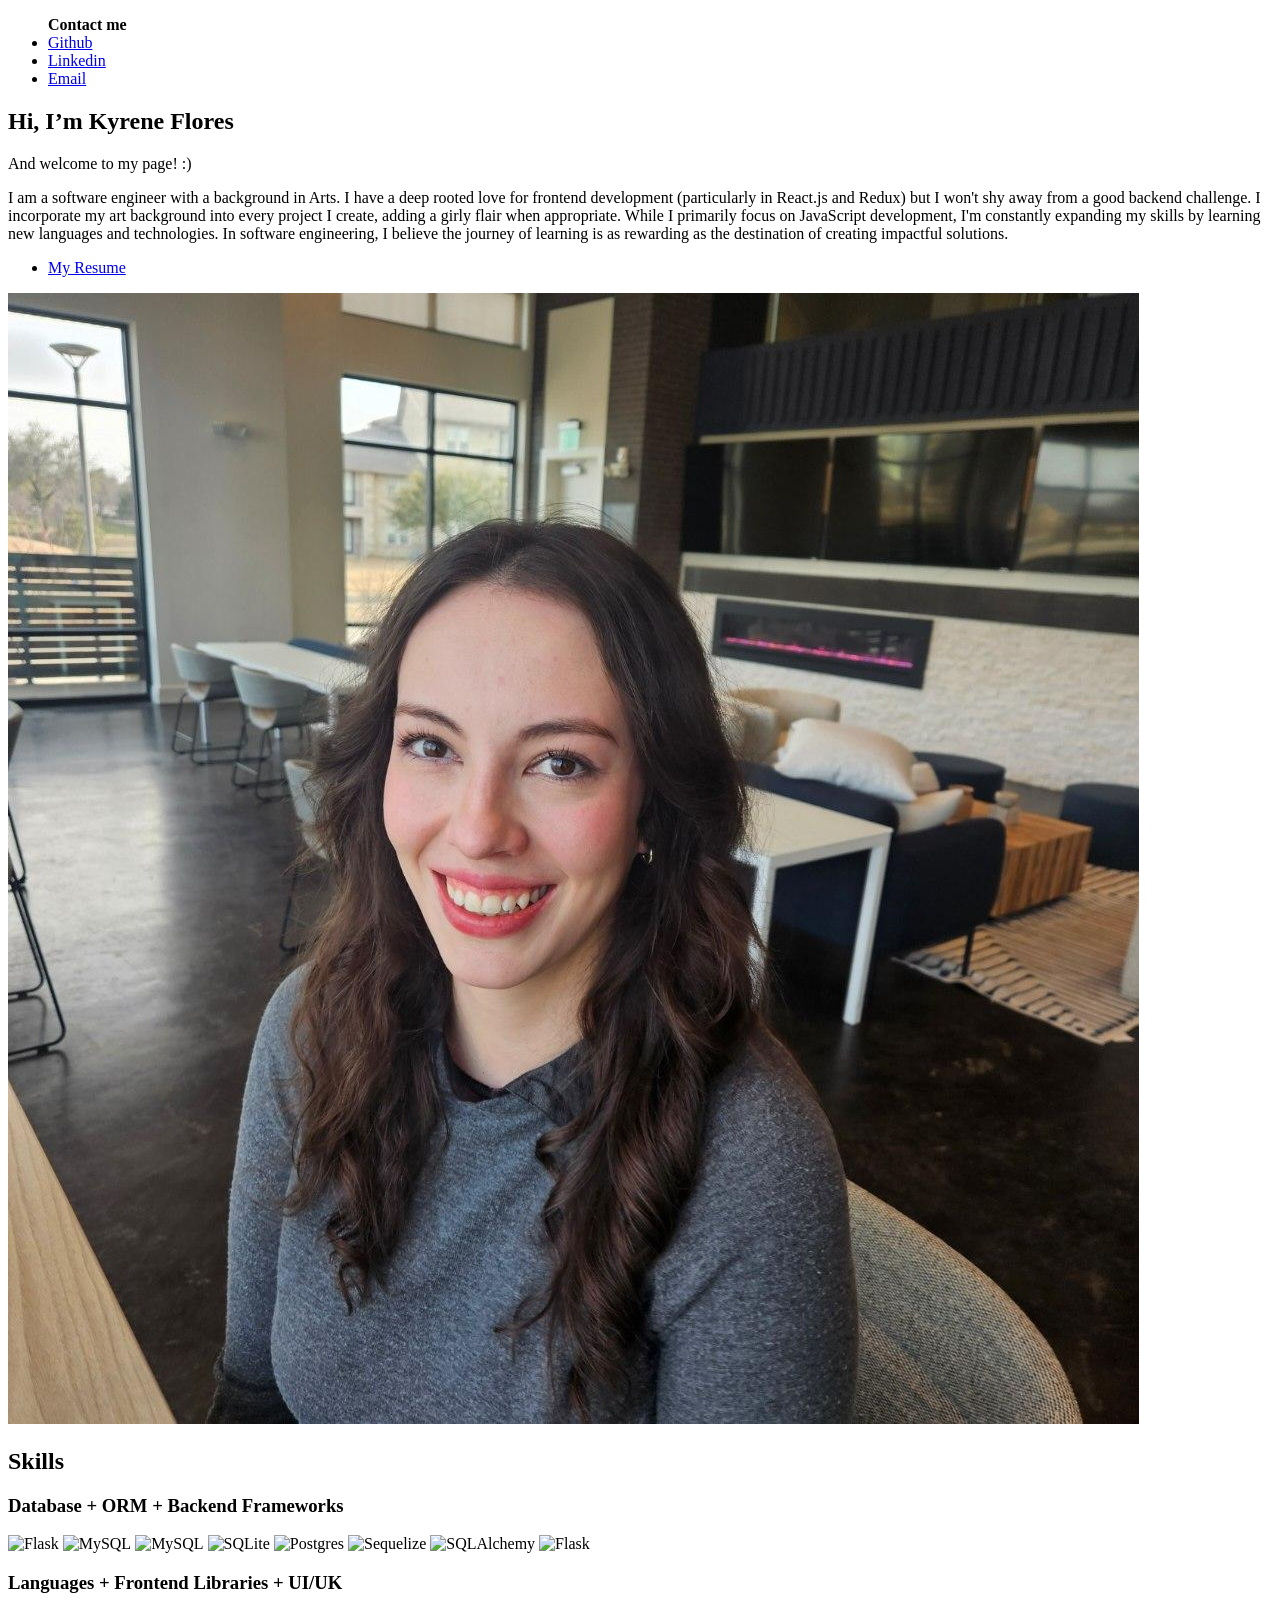
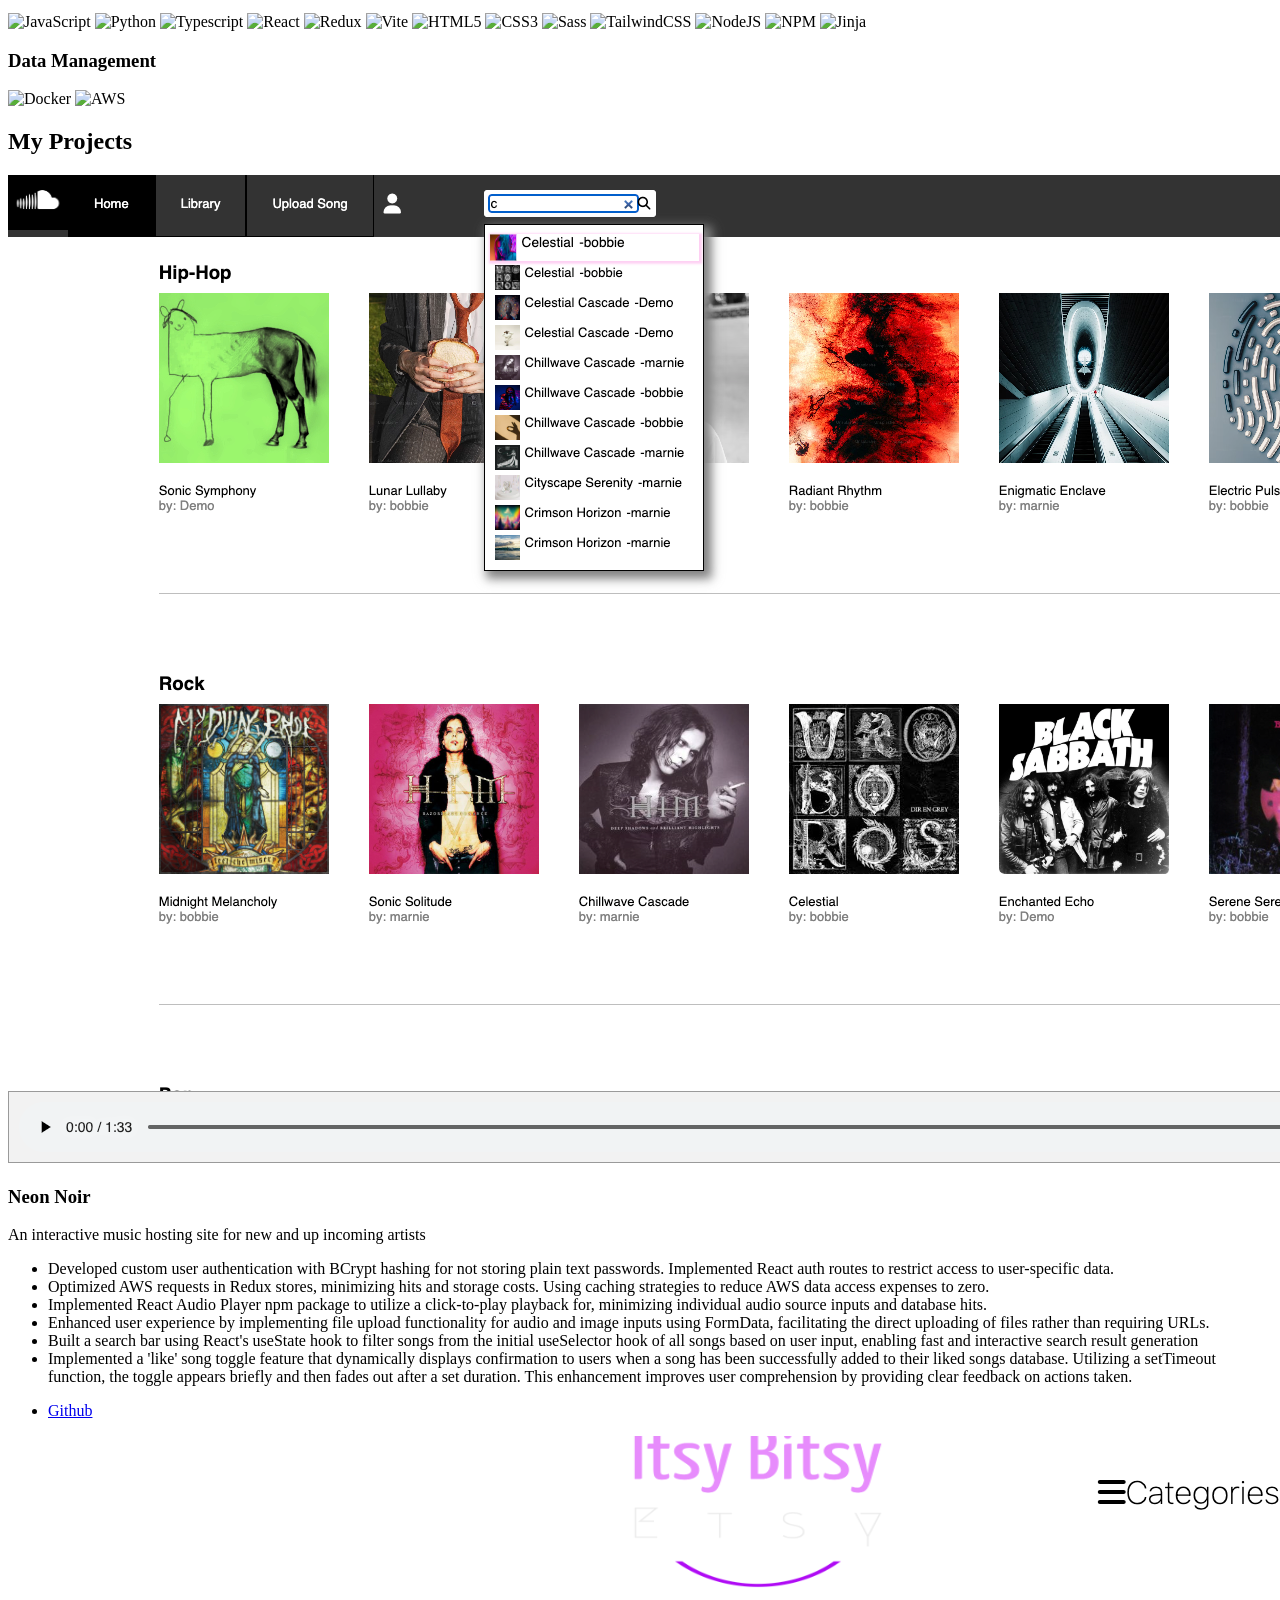
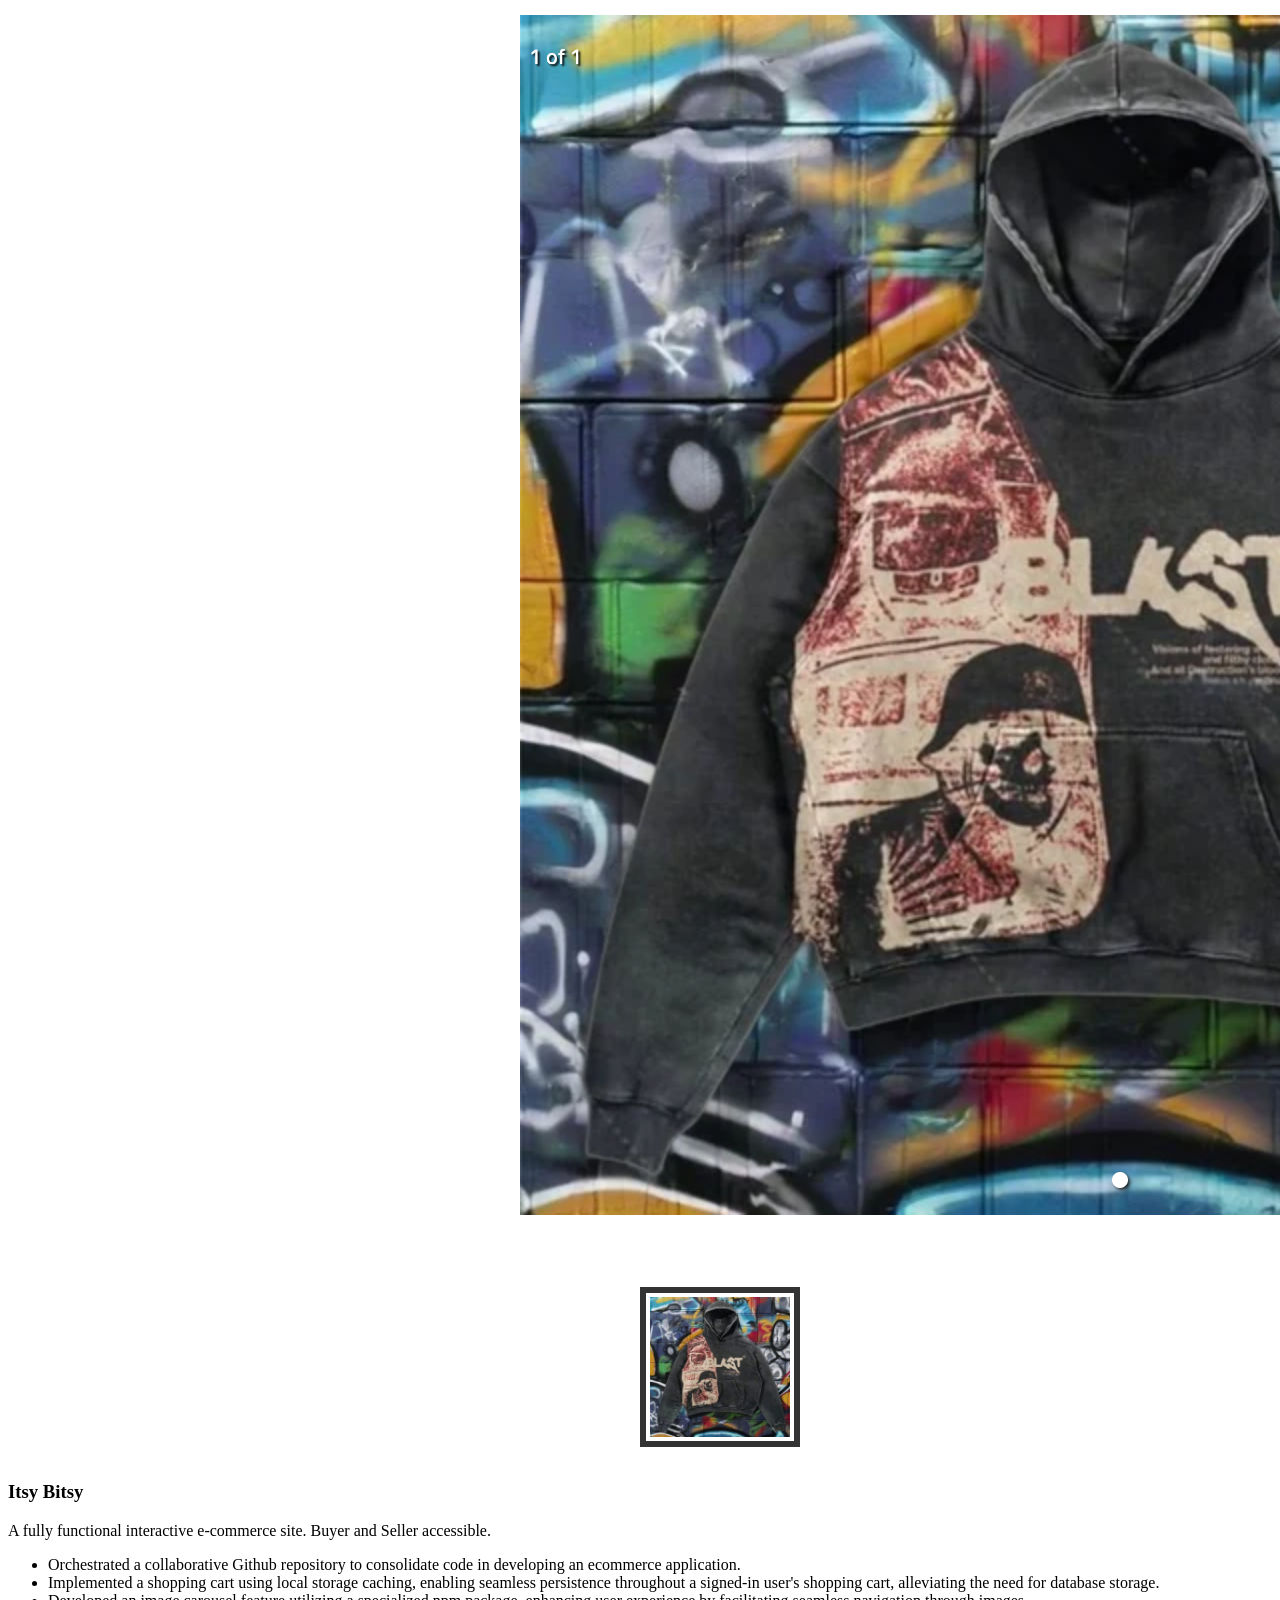
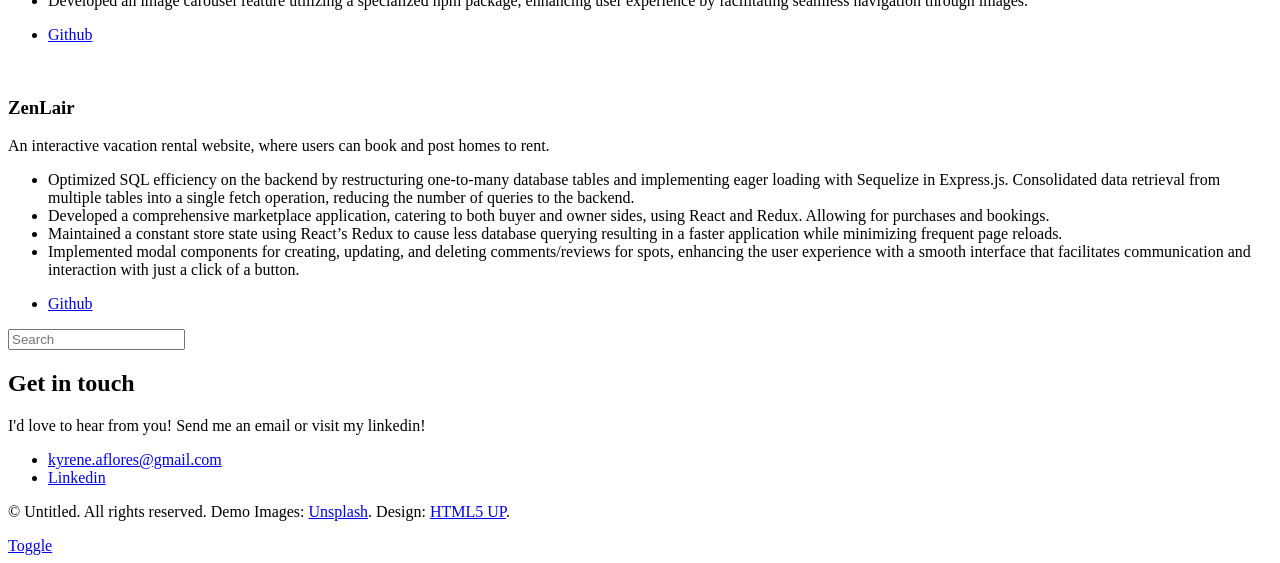
==== commit 4fefc18f: "added typescpti shield and sass shield" ====
--- a/index.html
+++ b/index.html
@@ -6,7 +6,7 @@
 -->
 <html>
   <head>
-    <title>Editorial by HTML5 UP</title>
+    <title>Kyrene Flores Portfolio</title>
     <meta charset="utf-8" />
     <meta
       name="viewport"
@@ -73,7 +73,7 @@
               <ul class="actions">
                 <li>
                   <a
-                    href="https://drive.google.com/file/d/1_Lqd1UcE2I9Y6oxI9OlGEyBiT3YoEU_7/view?usp=sharing"
+                    href="https://drive.google.com/file/d/1S43W0djtz-I51T9muvXnCkcFdjvEtL-K/view?usp=sharing"
                     target="_blank"
                     class="button big"
                     >My Resume</a
@@ -143,6 +143,11 @@
                     alt="Python"
                   />
                   <img
+                    src="https://img.shields.io/badge/typescript-%23007ACC.svg?style=for-the-badge&logo=typescript&logoColor=white"
+                    alt="Typescript"
+                  />
+
+                  <img
                     src="https://img.shields.io/badge/react-%2320232a.svg?style=for-the-badge&logo=react&logoColor=%2361DAFB"
                     alt="React"
                   />
@@ -161,6 +166,10 @@
                   <img
                     src="https://img.shields.io/badge/CSS3-%231572B6.svg?style=for-the-badge&logo=CSS3&logoColor=white"
                     alt="CSS3"
+                  />
+                  <img
+                    src="https://img.shields.io/badge/SASS-hotpink.svg?style=for-the-badge&logo=SASS&logoColor=white"
+                    alt="Sass"
                   />
                   <img
                     src="https://img.shields.io/badge/tailwindcss-%2338B2AC.svg?style=for-the-badge&logo=tailwind-css&logoColor=white"
@@ -194,13 +203,13 @@
                   />
                 </div>
               </article>
-              <article>
-                <span class="icon solid fa-signal"></span>
-                <div class="content">
-                  <!-- <h3>Future languages</h3>
+              <!-- <article> -->
+              <!-- <span class="icon solid fa-signal"></span> -->
+              <!-- <div class="content"> -->
+              <!-- <h3>Future languages</h3>
 												<p>Aenean ornare velit lacus, ac varius enim lorem ullamcorper dolore. Proin aliquam facilisis ante interdum. Sed nulla amet lorem feugiat tempus aliquam.</p> -->
-                </div>
-              </article>
+              <!-- </div> -->
+              <!-- </article> -->
             </div>
           </section>
 
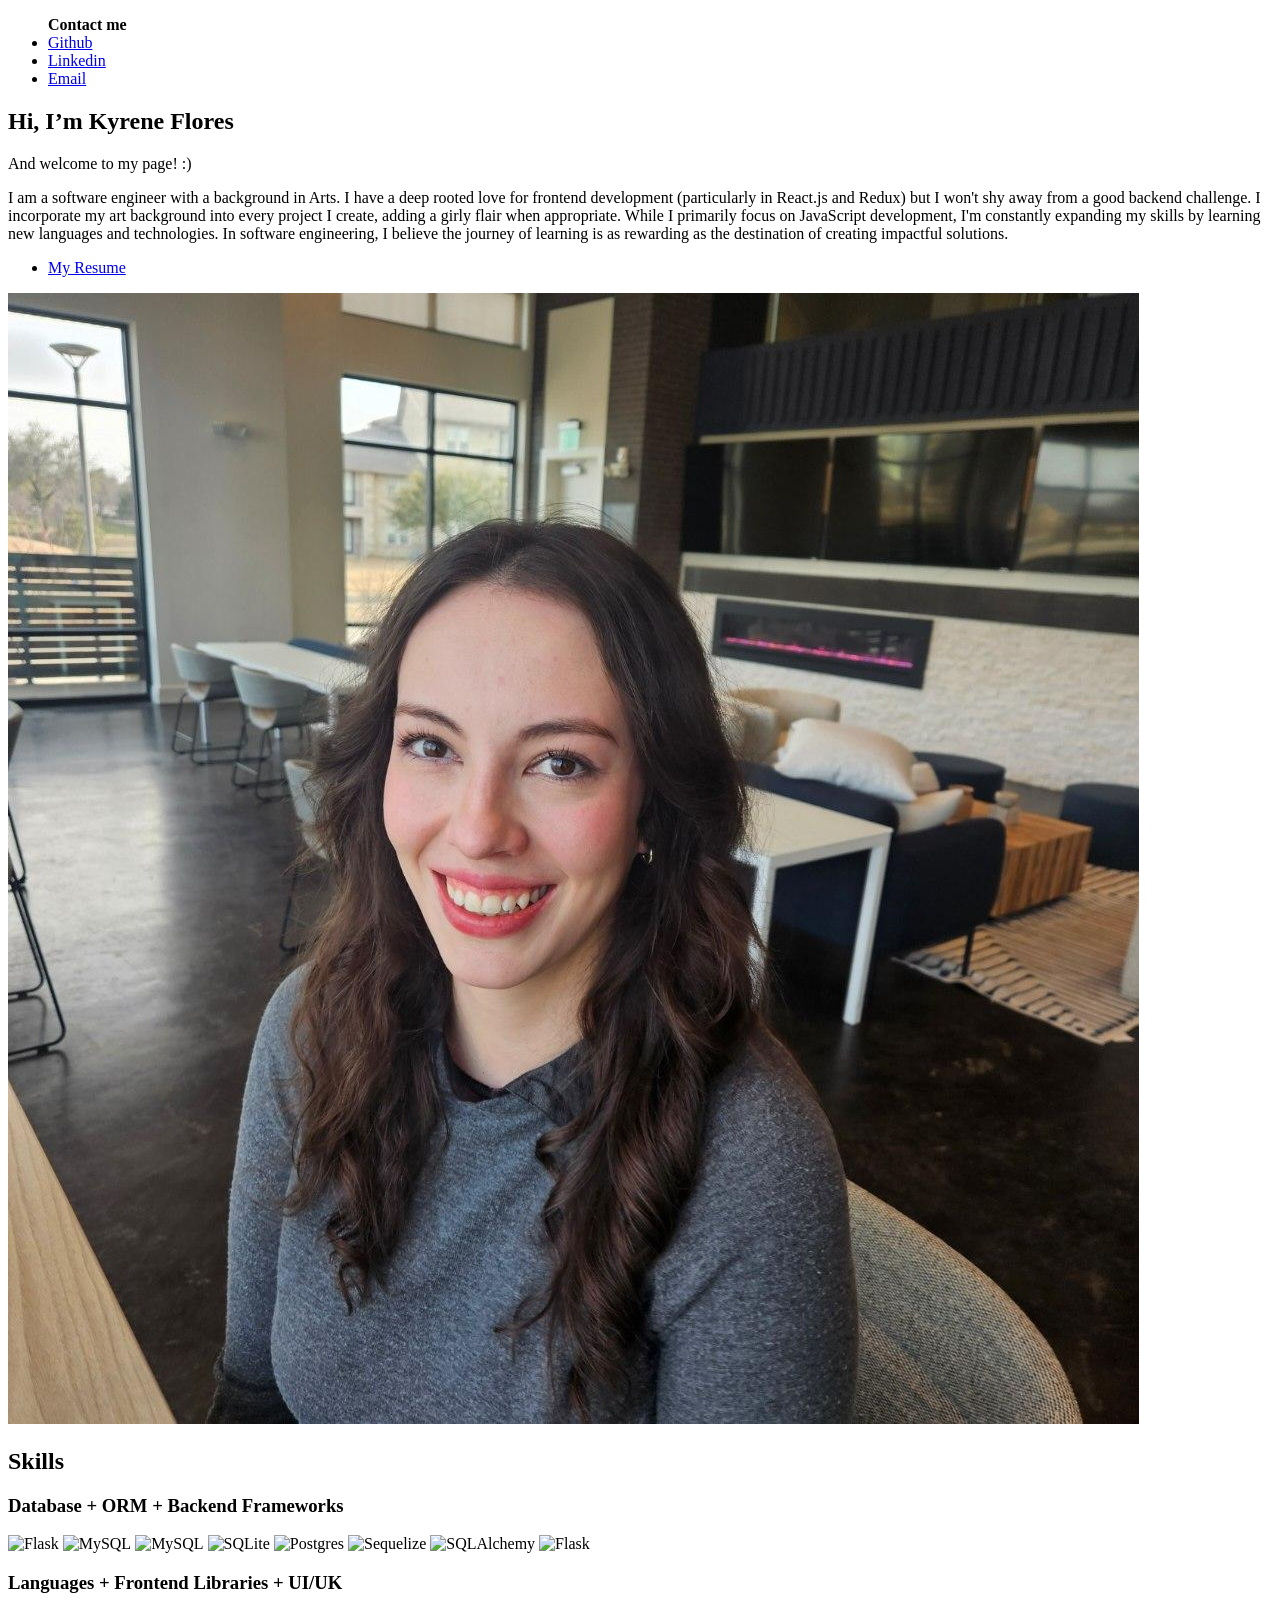
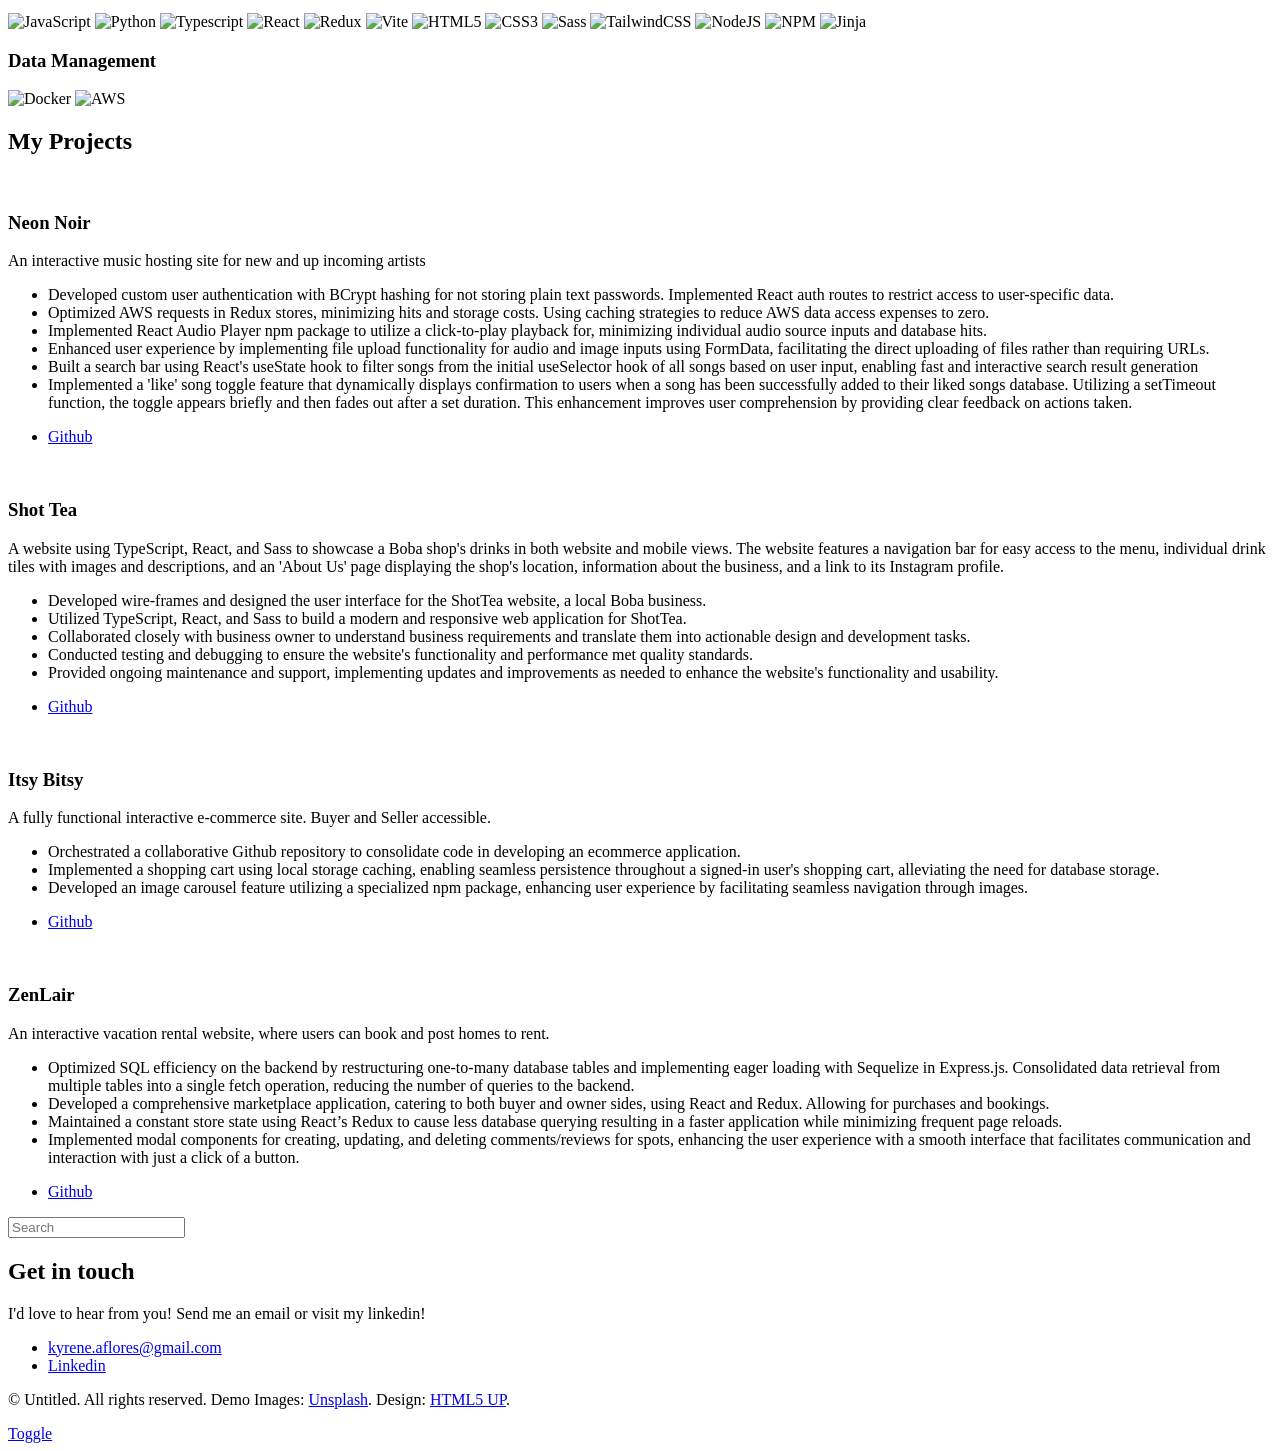
==== commit aa178b8c: "finished adding shottea to projects" ====
--- a/index.html
+++ b/index.html
@@ -224,9 +224,7 @@
                   href="https://neon-noir.onrender.com/"
                   target="_blank"
                   class="image"
-                  ><img
-                    src="images/Screenshot 2024-02-23 at 12.04.07 PM.png"
-                    alt=""
+                  ><img src="images/Neon-noir.gif" alt=""
                 /></a>
                 <h3>Neon Noir</h3>
                 <p>
@@ -284,12 +282,61 @@
               </article>
               <article>
                 <a
+                  href="https://shot-tea.vercel.app/"
+                  target="_blank"
+                  class="image"
+                  ><img src="images/Shottea.gif" alt=""
+                /></a>
+                <h3>Shot Tea</h3>
+                <p>
+                  A website using TypeScript, React, and Sass to showcase a Boba
+                  shop's drinks in both website and mobile views. The website
+                  features a navigation bar for easy access to the menu,
+                  individual drink tiles with images and descriptions, and an
+                  'About Us' page displaying the shop's location, information
+                  about the business, and a link to its Instagram profile.
+                </p>
+                <ul>
+                  <li>
+                    Developed wire-frames and designed the user interface for
+                    the ShotTea website, a local Boba business.
+                  </li>
+                  <li>
+                    Utilized TypeScript, React, and Sass to build a modern and
+                    responsive web application for ShotTea.
+                  </li>
+                  <li>
+                    Collaborated closely with business owner to understand
+                    business requirements and translate them into actionable
+                    design and development tasks.
+                  </li>
+                  <li>
+                    Conducted testing and debugging to ensure the website's
+                    functionality and performance met quality standards.
+                  </li>
+                  <li>
+                    Provided ongoing maintenance and support, implementing
+                    updates and improvements as needed to enhance the website's
+                    functionality and usability.
+                  </li>
+                </ul>
+                <ul class="actions">
+                  <li>
+                    <a
+                      href="https://github.com/KyreneAF/ShotTea"
+                      target="_blank"
+                      class="button"
+                      >Github</a
+                    >
+                  </li>
+                </ul>
+              </article>
+              <article>
+                <a
                   href="https://itsy-bitsy.onrender.com/"
                   target="_blank"
                   class="image"
-                  ><img
-                    src="images/Screenshot 2024-02-22 at 9.26.06 AM.png"
-                    alt=""
+                  ><img src="images/Itsy.gif" alt=""
                 /></a>
                 <h3>Itsy Bitsy</h3>
                 <p>
@@ -328,9 +375,7 @@
                   href="https://zenlair.onrender.com/"
                   target="_blank"
                   class="image"
-                  ><img
-                    src="images/Screenshot 2024-02-22 at 9.27.34 AM.png"
-                    alt=""
+                  ><img src="images/ZenLair.gif" alt=""
                 /></a>
                 <h3>ZenLair</h3>
                 <p>
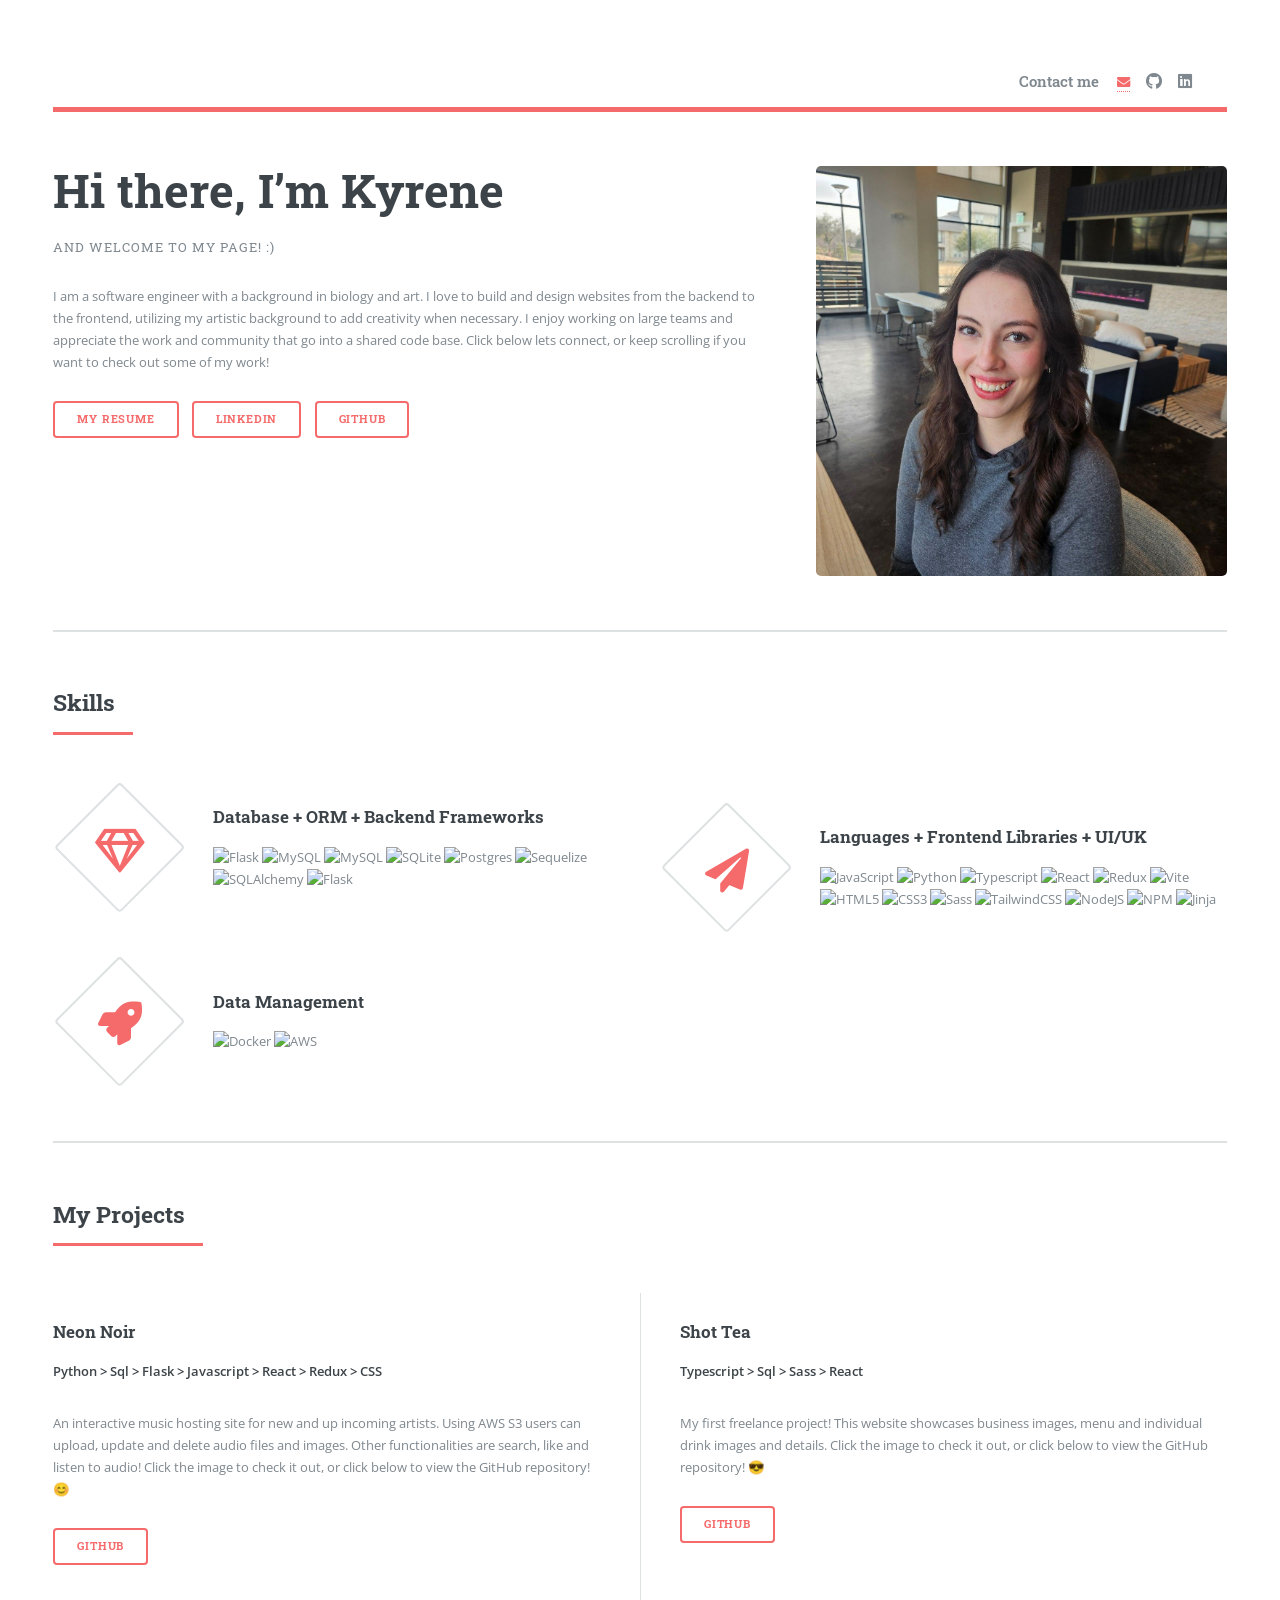
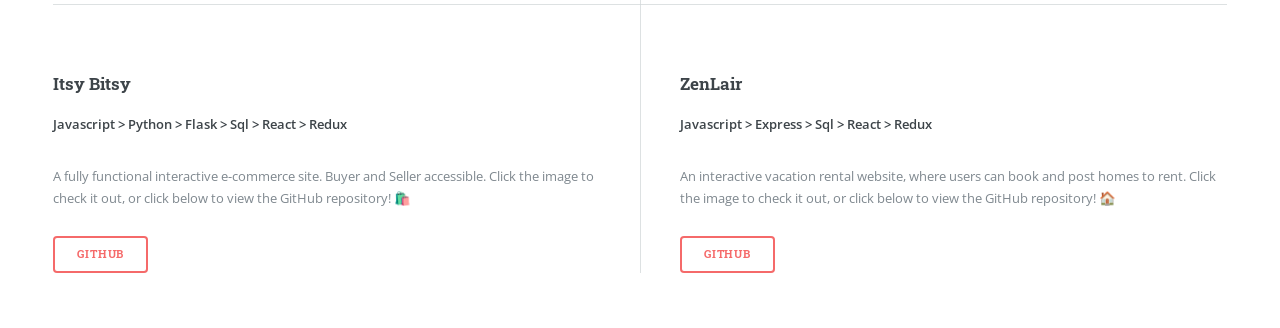
==== commit 414afba4: "changed image size and shortened project descriptions" ====
--- a/index.html
+++ b/index.html
@@ -24,7 +24,10 @@
           <header id="header">
             <!-- <a href="index.html" class="logo"><strong>Editorial</strong> by HTML5 UP</a> -->
             <ul class="icons">
-              <strong class="logo">Contact me</strong>
+              <strong style="margin-right: 15px;" class="logo">Contact me</strong>
+              <li>
+                <a href="mailto:kyrene.aflores@gmail.com"><i class="fas fa-envelope"></i></a>
+              </li>
               <li>
                 <a
                   href="https://github.com/KyreneAF"
@@ -56,27 +59,36 @@
           <section id="banner">
             <div class="content">
               <header>
-                <h1>Hi, I’m Kyrene Flores<br /></h1>
+                <h1>Hi there, I’m Kyrene<br /></h1>
                 <p>And welcome to my page! :)</p>
               </header>
               <p>
-                I am a software engineer with a background in Arts. I have a
-                deep rooted love for frontend development (particularly in
-                React.js and Redux) but I won't shy away from a good backend
-                challenge. I incorporate my art background into every project I
-                create, adding a girly flair when appropriate. While I primarily
-                focus on JavaScript development, I'm constantly expanding my
-                skills by learning new languages and technologies. In software
-                engineering, I believe the journey of learning is as rewarding
-                as the destination of creating impactful solutions.
+                I am a software engineer with a background in biology and art. I love to build and design websites from the backend to the frontend, utilizing my artistic background to add creativity when necessary. I enjoy working on large teams and appreciate the work and community that go into a shared code base. Click below lets connect, or keep scrolling if you want to check out some of my work!
+
               </p>
               <ul class="actions">
                 <li>
                   <a
-                    href="https://drive.google.com/file/d/1S43W0djtz-I51T9muvXnCkcFdjvEtL-K/view?usp=sharing"
+                    href="https://drive.google.com/file/d/1-nowB9WVXgovBTBD6f_7dvRAtjosatwP/view?usp=sharing"
                     target="_blank"
                     class="button big"
                     >My Resume</a
+                  >
+                </li>
+                <li>
+                  <a
+                    href="https://www.linkedin.com/in/kyrene-flores-5870432a8/"
+                    target="_blank"
+                    class="button big"
+                    >Linkedin</a
+                  >
+                </li>
+                <li>
+                  <a
+                    href="https://github.com/KyreneAF"
+                    target="_blank"
+                    class="button big"
+                    >Github</a
                   >
                 </li>
               </ul>
@@ -128,6 +140,7 @@
                     src="https://img.shields.io/badge/flask-%23000.svg?style=for-the-badge&logo=flask&logoColor=white"
                     alt="Flask"
                   />
+
                 </div>
               </article>
               <article>
@@ -226,48 +239,13 @@
                   class="image"
                   ><img src="images/Neon-noir.gif" alt=""
                 /></a>
-                <h3>Neon Noir</h3>
-                <p>
+                <h3>Neon Noir </h3>
+                <strong >Python > Sql > Flask > Javascript > React > Redux > CSS</strong>
+                <p style="margin-top: 30px;">
                   An interactive music hosting site for new and up incoming
-                  artists
+                  artists. Using AWS S3 users can upload, update and delete audio files and images. Other functionalities are search, like and listen to audio! Click the image to check it out, or click below to view the GitHub repository! 😊
                 </p>
                 <ul>
-                  <li>
-                    Developed custom user authentication with BCrypt hashing for
-                    not storing plain text passwords. Implemented React auth
-                    routes to restrict access to user-specific data.
-                  </li>
-                  <li>
-                    Optimized AWS requests in Redux stores, minimizing hits and
-                    storage costs. Using caching strategies to reduce AWS data
-                    access expenses to zero.
-                  </li>
-                  <li>
-                    Implemented React Audio Player npm package to utilize a
-                    click-to-play playback for, minimizing individual audio
-                    source inputs and database hits.
-                  </li>
-                  <li>
-                    Enhanced user experience by implementing file upload
-                    functionality for audio and image inputs using FormData,
-                    facilitating the direct uploading of files rather than
-                    requiring URLs.
-                  </li>
-                  <li>
-                    Built a search bar using React's useState hook to filter
-                    songs from the initial useSelector hook of all songs based
-                    on user input, enabling fast and interactive search result
-                    generation
-                  </li>
-                  <li>
-                    Implemented a 'like' song toggle feature that dynamically
-                    displays confirmation to users when a song has been
-                    successfully added to their liked songs database. Utilizing
-                    a setTimeout function, the toggle appears briefly and then
-                    fades out after a set duration. This enhancement improves
-                    user comprehension by providing clear feedback on actions
-                    taken.
-                  </li>
                 </ul>
                 <ul class="actions">
                   <li>
@@ -288,38 +266,12 @@
                   ><img src="images/Shottea.gif" alt=""
                 /></a>
                 <h3>Shot Tea</h3>
-                <p>
-                  A website using TypeScript, React, and Sass to showcase a Boba
-                  shop's drinks in both website and mobile views. The website
-                  features a navigation bar for easy access to the menu,
-                  individual drink tiles with images and descriptions, and an
-                  'About Us' page displaying the shop's location, information
-                  about the business, and a link to its Instagram profile.
+                <strong>Typescript > Sql > Sass > React</strong>
+                <p style="margin-top: 30px;">
+                  My first freelance project! This website showcases business images, menu and individual drink images and details. Click the image to check it out, or click below to view the GitHub repository! 😎
+
                 </p>
-                <ul>
-                  <li>
-                    Developed wire-frames and designed the user interface for
-                    the ShotTea website, a local Boba business.
-                  </li>
-                  <li>
-                    Utilized TypeScript, React, and Sass to build a modern and
-                    responsive web application for ShotTea.
-                  </li>
-                  <li>
-                    Collaborated closely with business owner to understand
-                    business requirements and translate them into actionable
-                    design and development tasks.
-                  </li>
-                  <li>
-                    Conducted testing and debugging to ensure the website's
-                    functionality and performance met quality standards.
-                  </li>
-                  <li>
-                    Provided ongoing maintenance and support, implementing
-                    updates and improvements as needed to enhance the website's
-                    functionality and usability.
-                  </li>
-                </ul>
+
                 <ul class="actions">
                   <li>
                     <a
@@ -339,26 +291,12 @@
                   ><img src="images/Itsy.gif" alt=""
                 /></a>
                 <h3>Itsy Bitsy</h3>
-                <p>
+                <strong>Javascript > Python > Flask > Sql > React > Redux </strong>
+                <p style="margin-top: 30px;">
                   A fully functional interactive e-commerce site. Buyer and
-                  Seller accessible.
+                  Seller accessible. Click the image to check it out, or click below to view the GitHub repository! 🛍️
+
                 </p>
-                <ul>
-                  <li>
-                    Orchestrated a collaborative Github repository to
-                    consolidate code in developing an ecommerce application.
-                  </li>
-                  <li>
-                    Implemented a shopping cart using local storage caching,
-                    enabling seamless persistence throughout a signed-in user's
-                    shopping cart, alleviating the need for database storage.
-                  </li>
-                  <li>
-                    Developed an image carousel feature utilizing a specialized
-                    npm package, enhancing user experience by facilitating
-                    seamless navigation through images.
-                  </li>
-                </ul>
                 <ul class="actions">
                   <li>
                     <a
@@ -378,35 +316,12 @@
                   ><img src="images/ZenLair.gif" alt=""
                 /></a>
                 <h3>ZenLair</h3>
-                <p>
+                <strong>Javascript > Express > Sql > React > Redux </strong>
+                <p style="margin-top: 30px;">
                   An interactive vacation rental website, where users can book
-                  and post homes to rent.
+                  and post homes to rent. Click the image to check it out, or click below to view the GitHub repository! 🏠
                 </p>
-                <ul>
-                  <li>
-                    Optimized SQL efficiency on the backend by restructuring
-                    one-to-many database tables and implementing eager loading
-                    with Sequelize in Express.js. Consolidated data retrieval
-                    from multiple tables into a single fetch operation, reducing
-                    the number of queries to the backend.
-                  </li>
-                  <li>
-                    Developed a comprehensive marketplace application, catering
-                    to both buyer and owner sides, using React and Redux.
-                    Allowing for purchases and bookings.
-                  </li>
-                  <li>
-                    Maintained a constant store state using React’s Redux to
-                    cause less database querying resulting in a faster
-                    application while minimizing frequent page reloads.
-                  </li>
-                  <li>
-                    Implemented modal components for creating, updating, and
-                    deleting comments/reviews for spots, enhancing the user
-                    experience with a smooth interface that facilitates
-                    communication and interaction with just a click of a button.
-                  </li>
-                </ul>
+
                 <ul class="actions">
                   <li>
                     <a
@@ -448,14 +363,14 @@
       </div>
 
       <!-- Sidebar -->
-      <div id="sidebar">
-        <div class="inner">
+      <!-- <div id="sidebar">
+        <div class="inner"> -->
           <!-- Search -->
-          <section id="search" class="alt">
+          <!-- <section id="search" class="alt">
             <form method="post" action="#">
               <input type="text" name="query" id="query" placeholder="Search" />
             </form>
-          </section>
+          </section> -->
 
           <!-- Menu -->
           <!-- <nav id="menu">
@@ -517,7 +432,7 @@
 								</section> -->
 
           <!-- Section -->
-          <section>
+          <!-- <section>
             <header class="major">
               <h2>Get in touch</h2>
             </header>
@@ -534,14 +449,14 @@
                 <a href="https://www.linkedin.com/in/kyrene-flores-5870432a8/"
                   >Linkedin</a
                 >
-              </li>
+              </li> -->
               <!-- <li class="icon solid fa-home">1234 Somewhere Road #8254<br />
 										Nashville, TN 00000-0000</li> -->
-            </ul>
-          </section>
+            <!-- </ul>
+          </section> -->
 
           <!-- Footer -->
-          <footer id="footer">
+          <!-- <footer id="footer">
             <p class="copyright">
               &copy; Untitled. All rights reserved. Demo Images:
               <a href="https://unsplash.com">Unsplash</a>. Design:
@@ -550,7 +465,7 @@
           </footer>
         </div>
       </div>
-    </div>
+    </div> -->
 
     <!-- Scripts -->
     <script src="assets/js/jquery.min.js"></script>
--- a/assets/css/main.css
+++ b/assets/css/main.css
@@ -1,9 +1,9 @@
 @import url(fontawesome-all.min.css);
 @import url("https://fonts.googleapis.com/css?family=Open+Sans:400,600,400italic,600italic|Roboto+Slab:400,700");
-/*
-	Editorial by HTML5 UP
-	html5up.net | @ajlkn
-	Free for personal and commercial use under the CCA 3.0 license (html5up.net/license)
+/*
+	Editorial by HTML5 UP
+	html5up.net | @ajlkn
+	Free for personal and commercial use under the CCA 3.0 license (html5up.net/license)
 */
 html, body, div, span, applet, object,
 iframe, h1, h2, h3, h4, h5, h6, p, blockquote,
@@ -2137,7 +2137,7 @@
     flex-shrink: 0;
     display: block;
     margin: 0 0 2em 4em;
-    width: 50%; }
+    width: 35%; }
     #banner .image img {
       height: 100%;
       -moz-object-fit: cover;
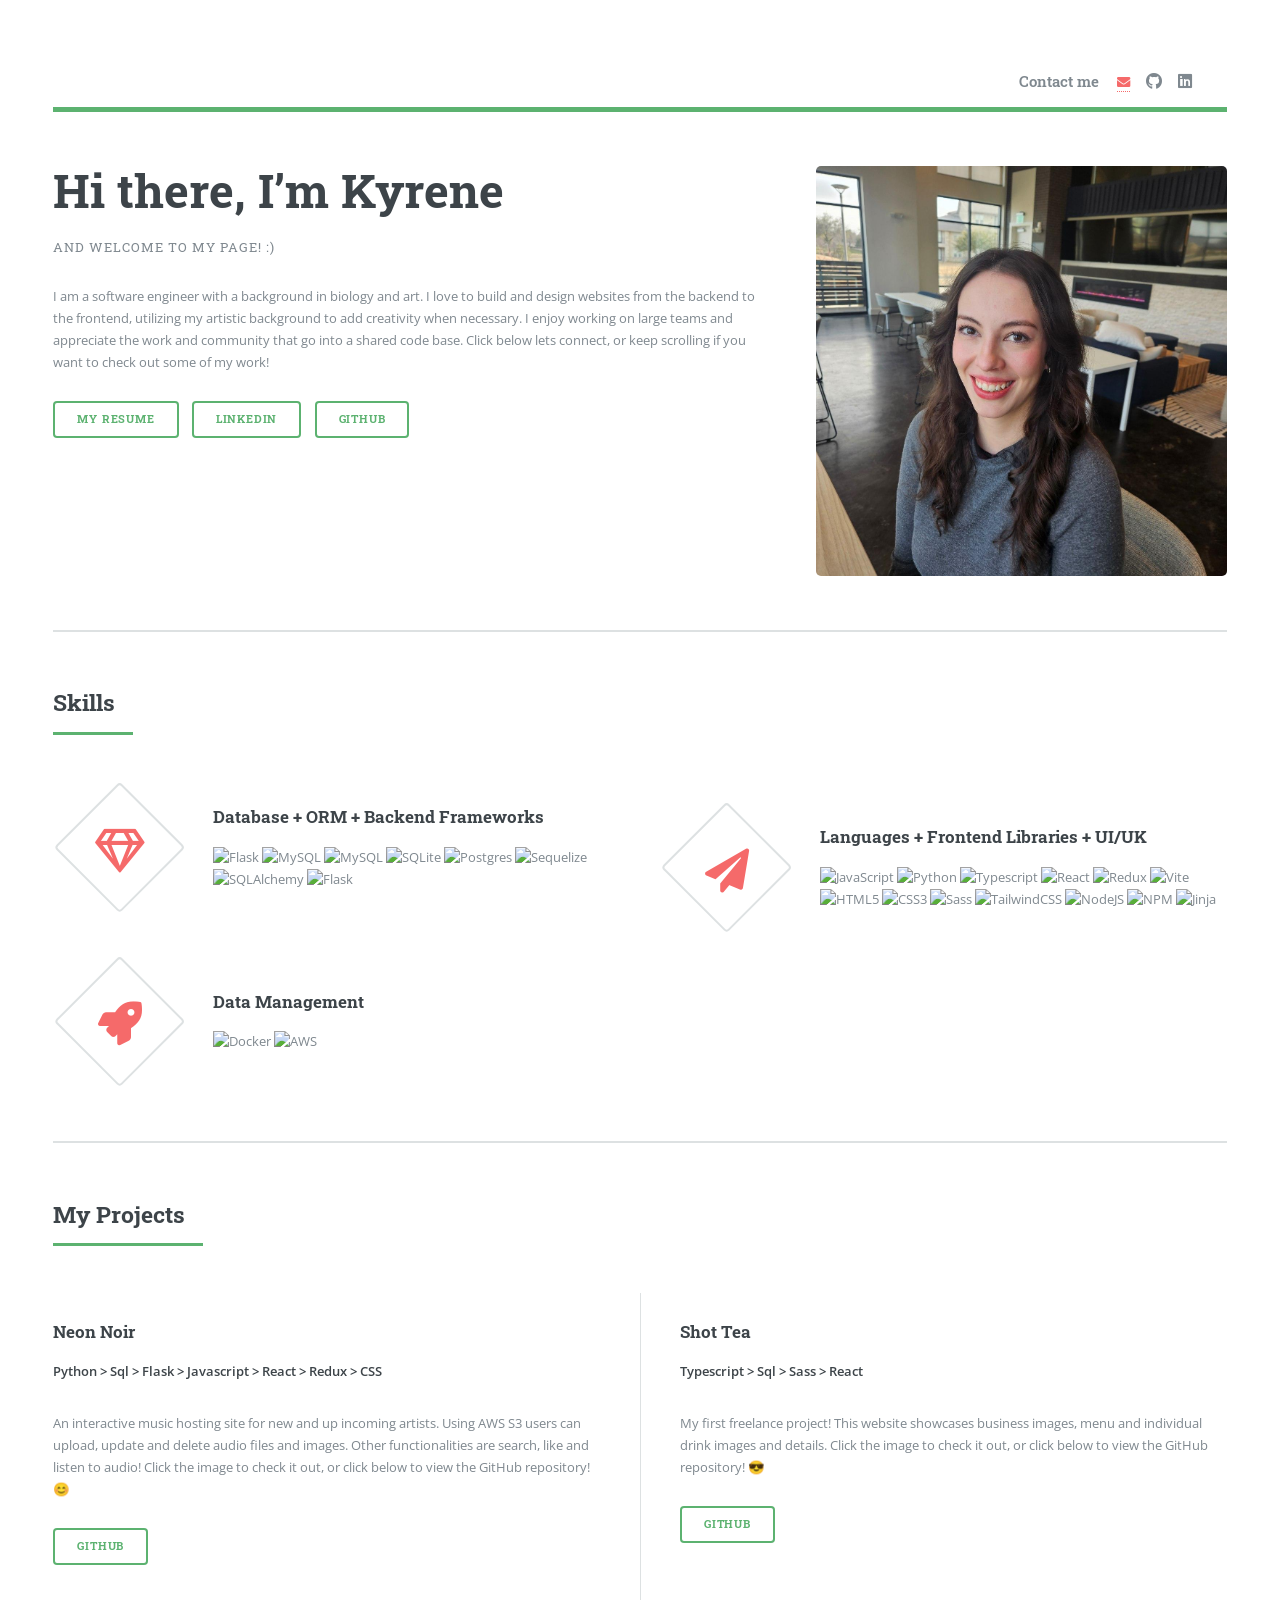
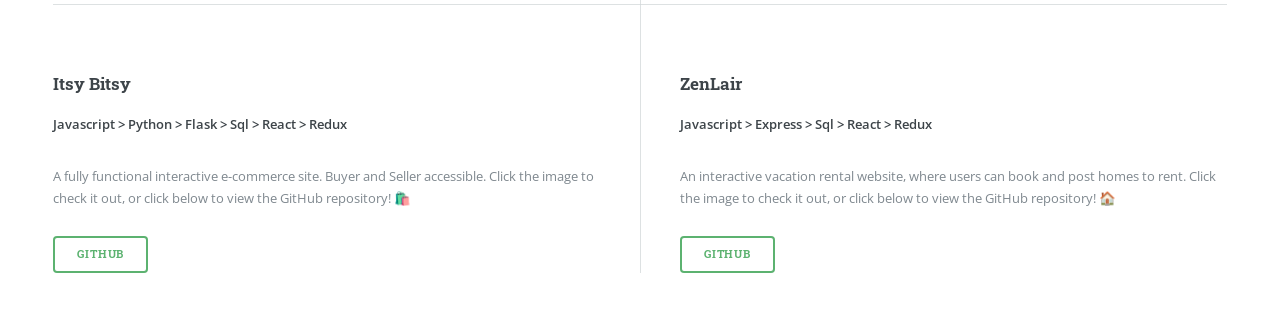
==== commit 3957925f: "updated resume" ====
--- a/index.html
+++ b/index.html
@@ -69,7 +69,7 @@
               <ul class="actions">
                 <li>
                   <a
-                    href="https://drive.google.com/file/d/1-nowB9WVXgovBTBD6f_7dvRAtjosatwP/view?usp=sharing"
+                    href="https://drive.google.com/file/d/1PV6XsxmVEZ5ScrACWydG1UWUAWchfHSq/view?usp=sharing"
                     target="_blank"
                     class="button big"
                     >My Resume</a
--- a/assets/css/main.css
+++ b/assets/css/main.css
@@ -998,7 +998,7 @@
   text-transform: uppercase; }
 
 header.major > :last-child {
-  border-bottom: solid 3px #f56a6a;
+  border-bottom: solid 3px #5cb270;
   display: inline-block;
   margin: 0 0 2em 0;
   padding: 0 0.75em 0.5em 0; }
@@ -1495,8 +1495,8 @@
   background-color: transparent;
   border-radius: 0.375em;
   border: 0;
-  box-shadow: inset 0 0 0 2px #f56a6a;
-  color: #f56a6a !important;
+  box-shadow: inset 0 0 0 2px #5cb270;
+  color: #5cb270 !important;
   cursor: pointer;
   display: inline-block;
   font-family: "Roboto Slab", serif;
@@ -2075,7 +2075,7 @@
   display: -webkit-flex;
   display: -ms-flex;
   display: flex;
-  border-bottom: solid 5px #f56a6a;
+  border-bottom: solid 5px #5cb270;
   padding: 6em 0 1em 0;
   position: relative; }
   #header > * {
